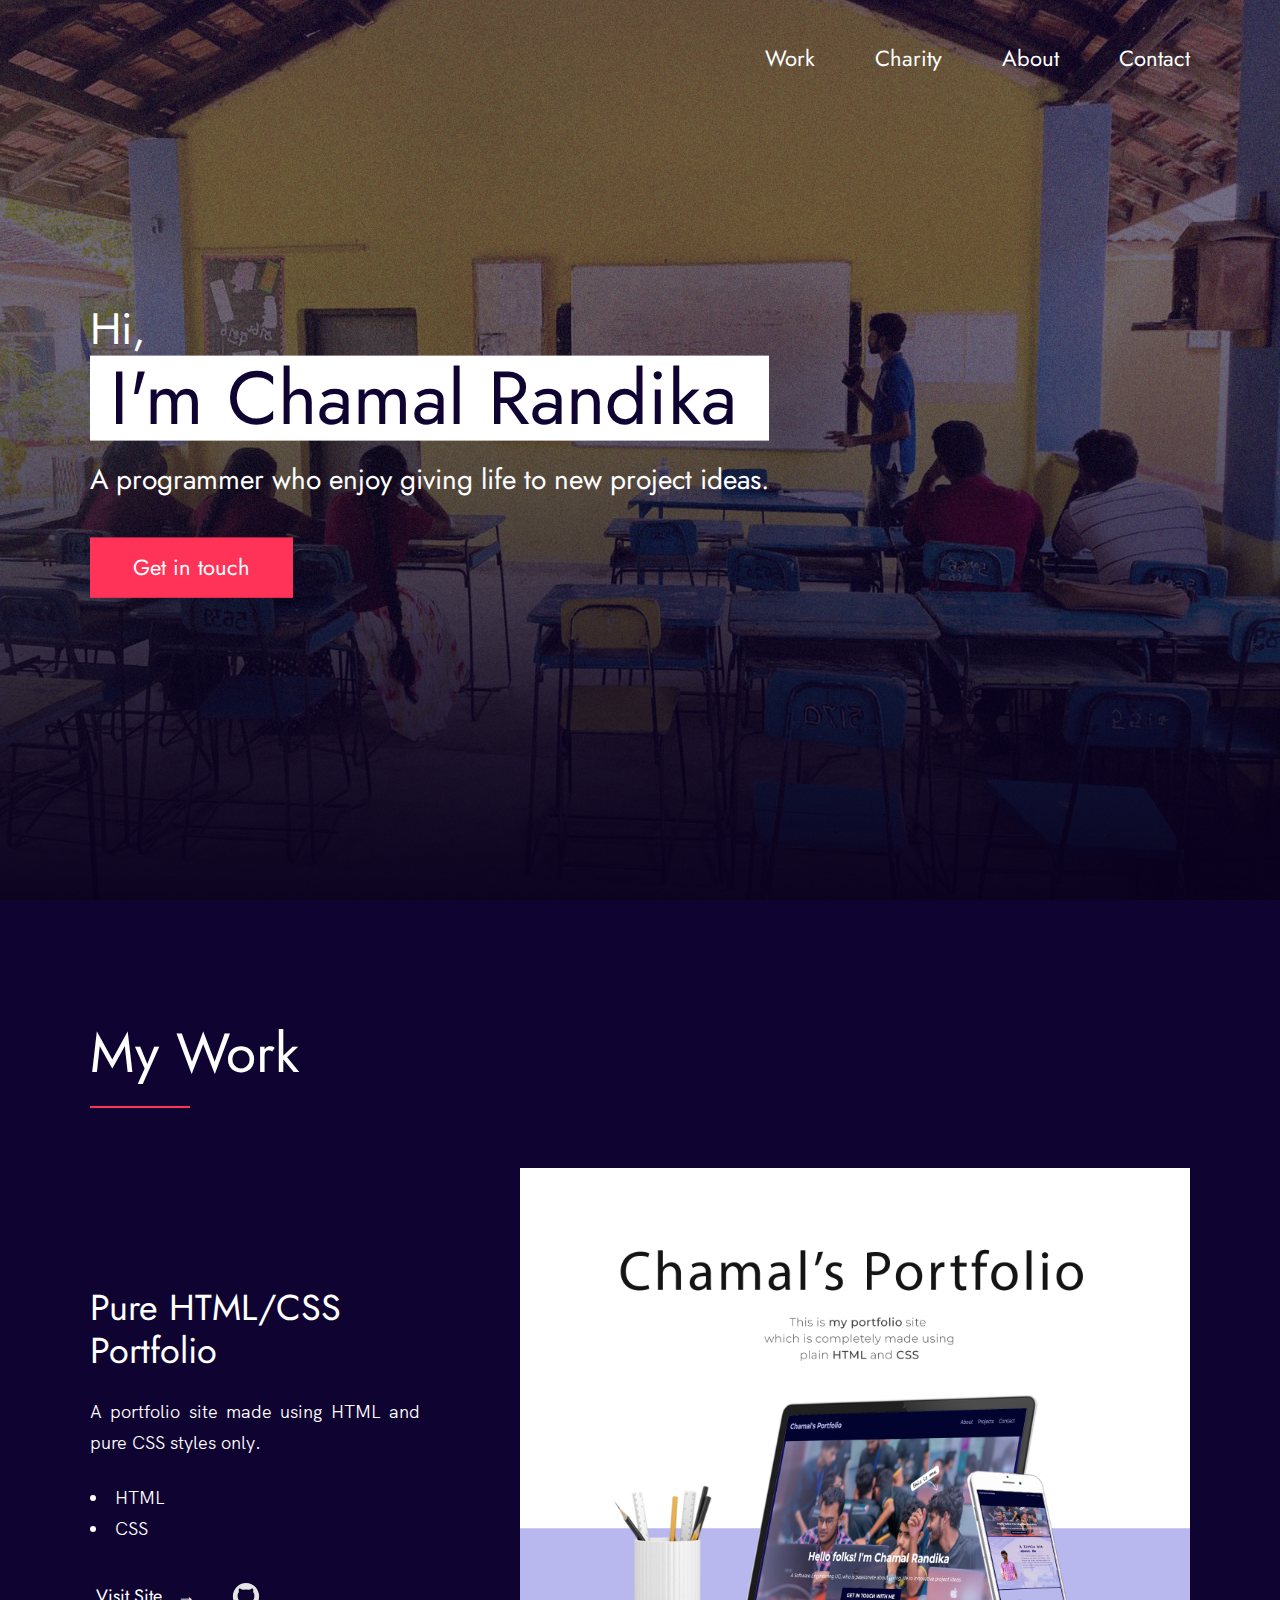
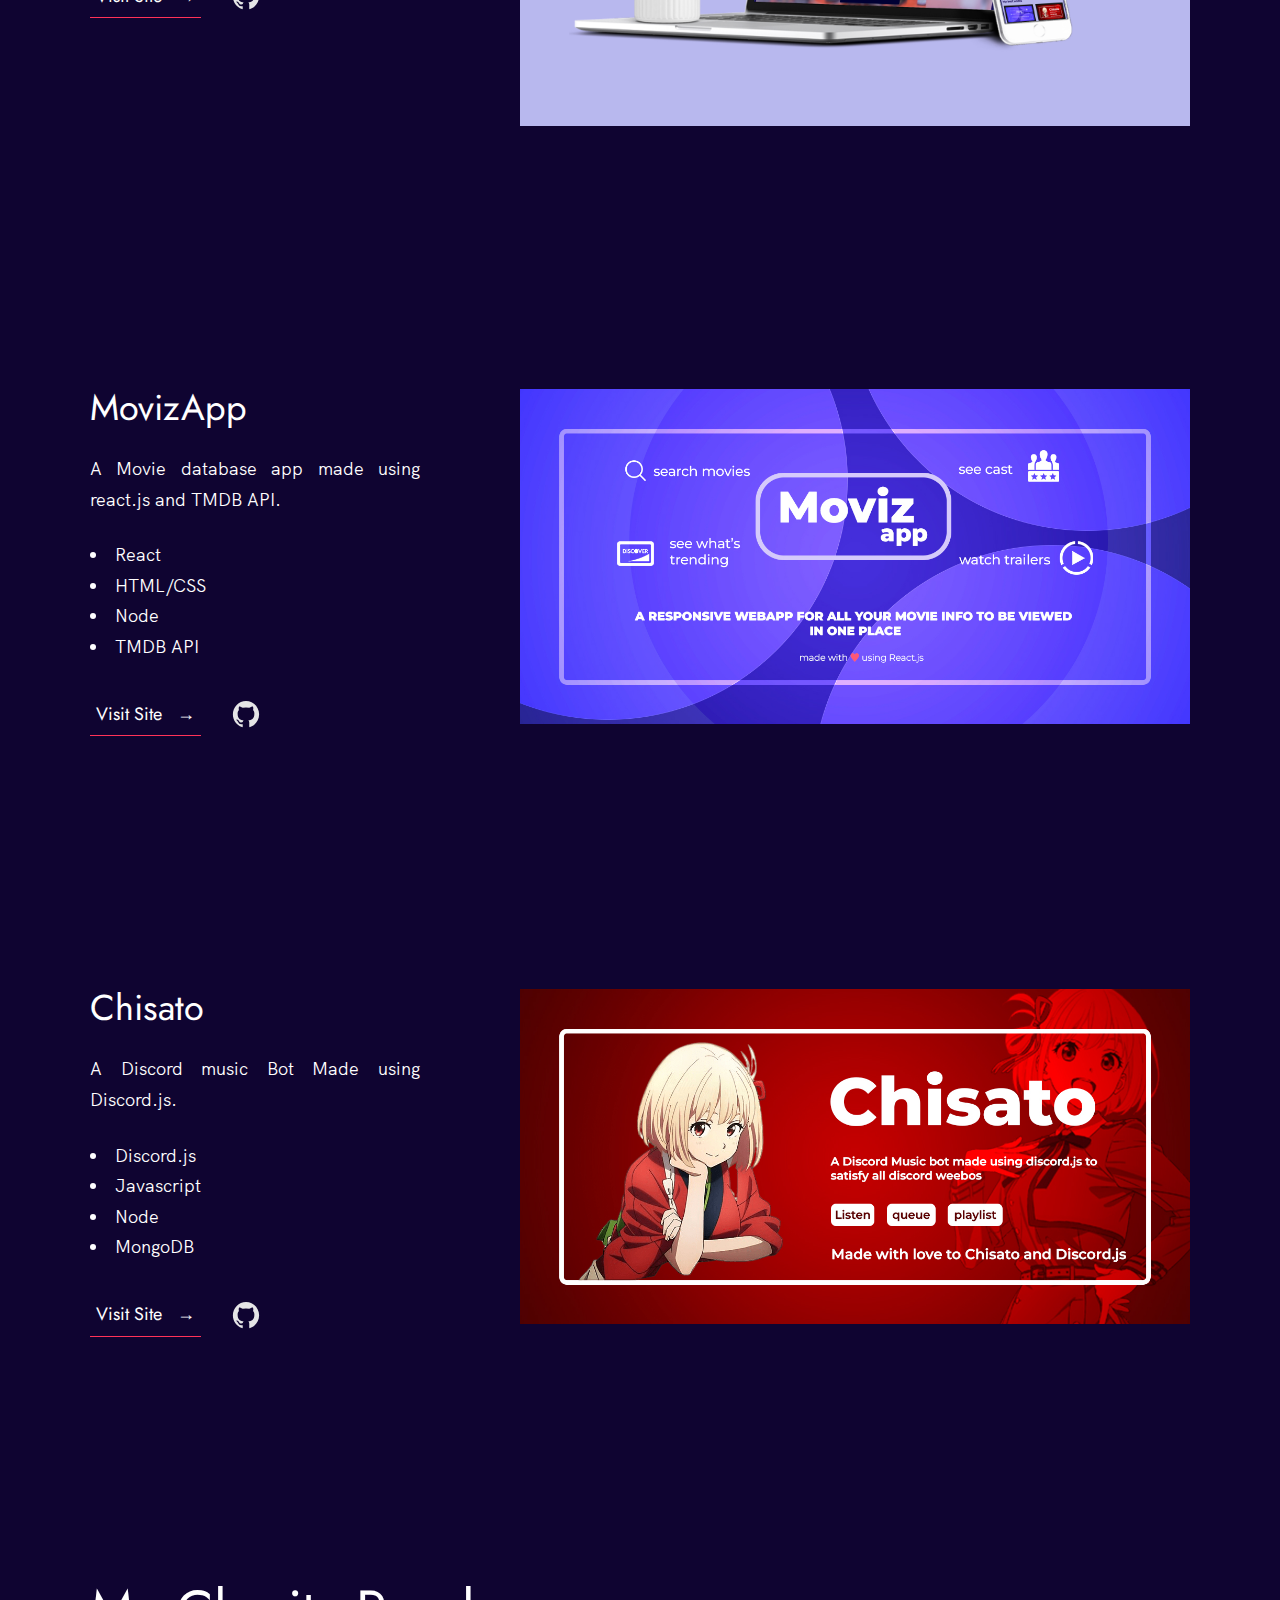
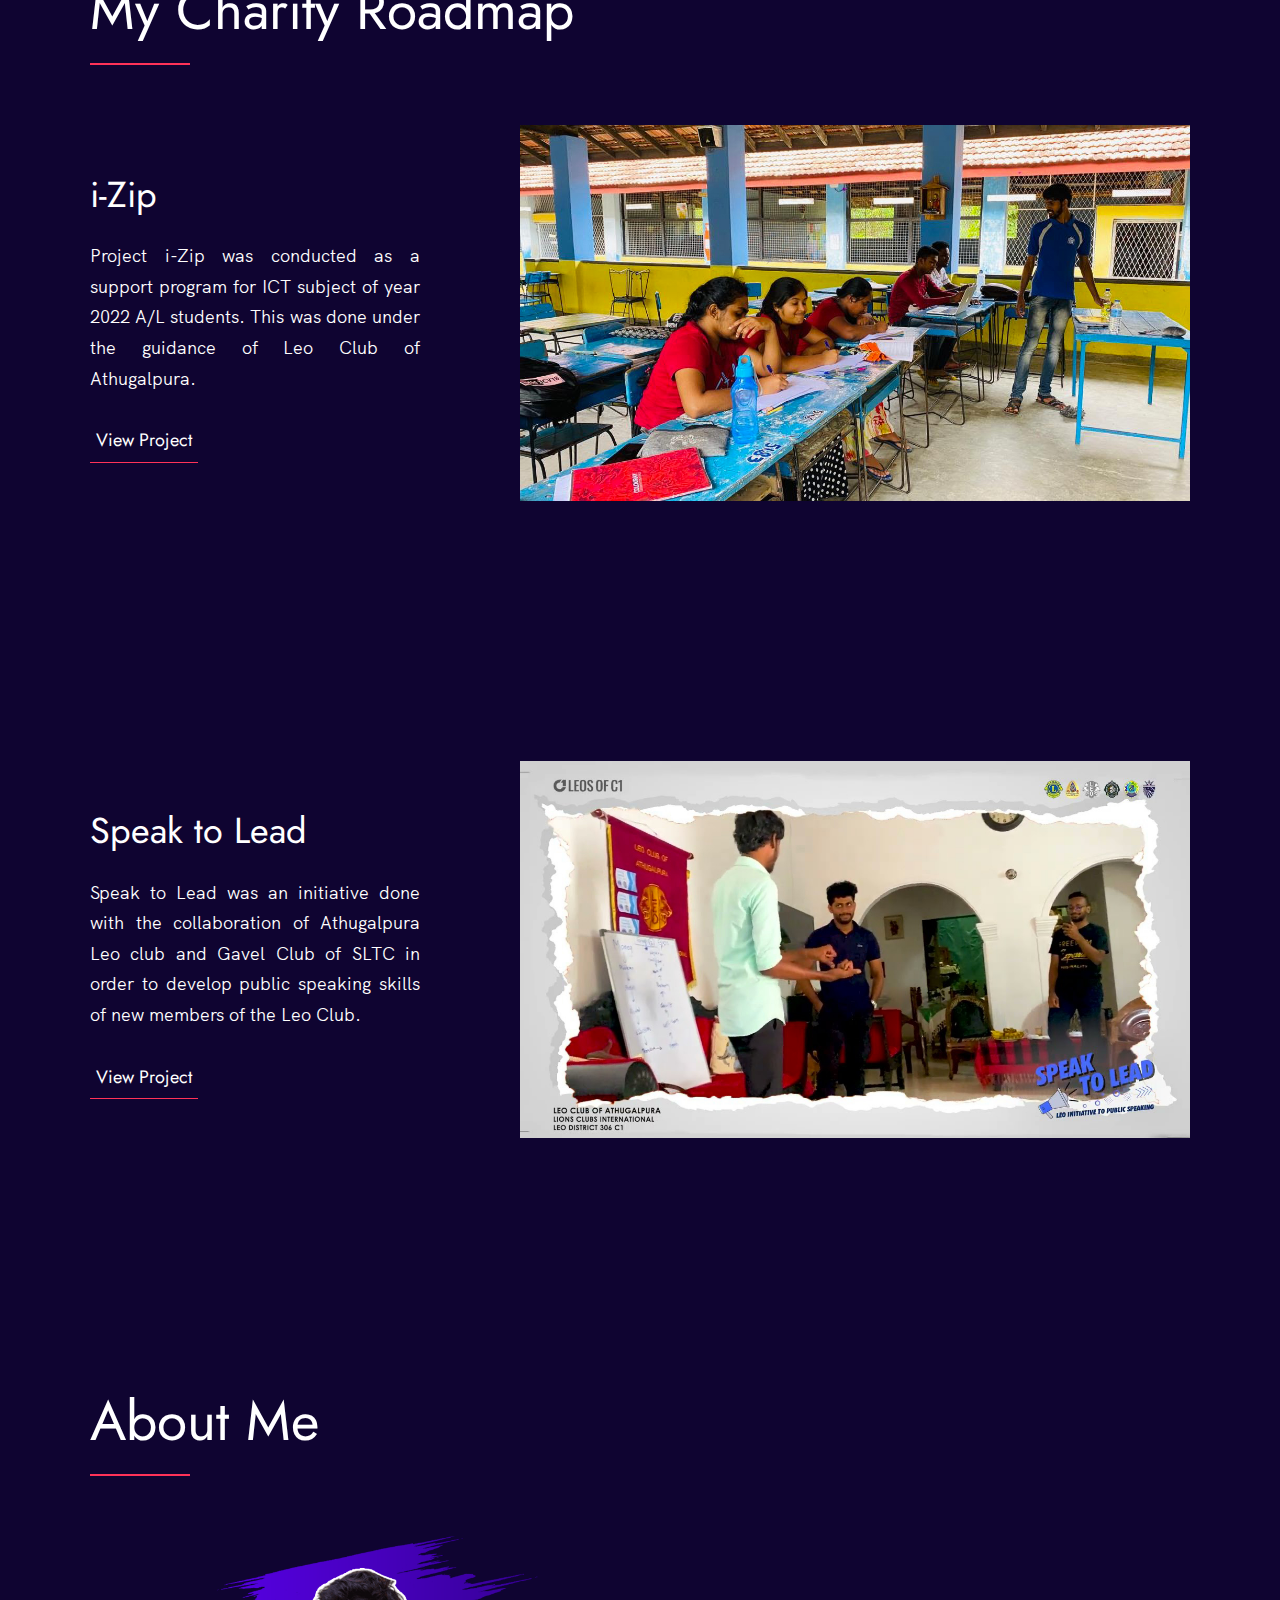
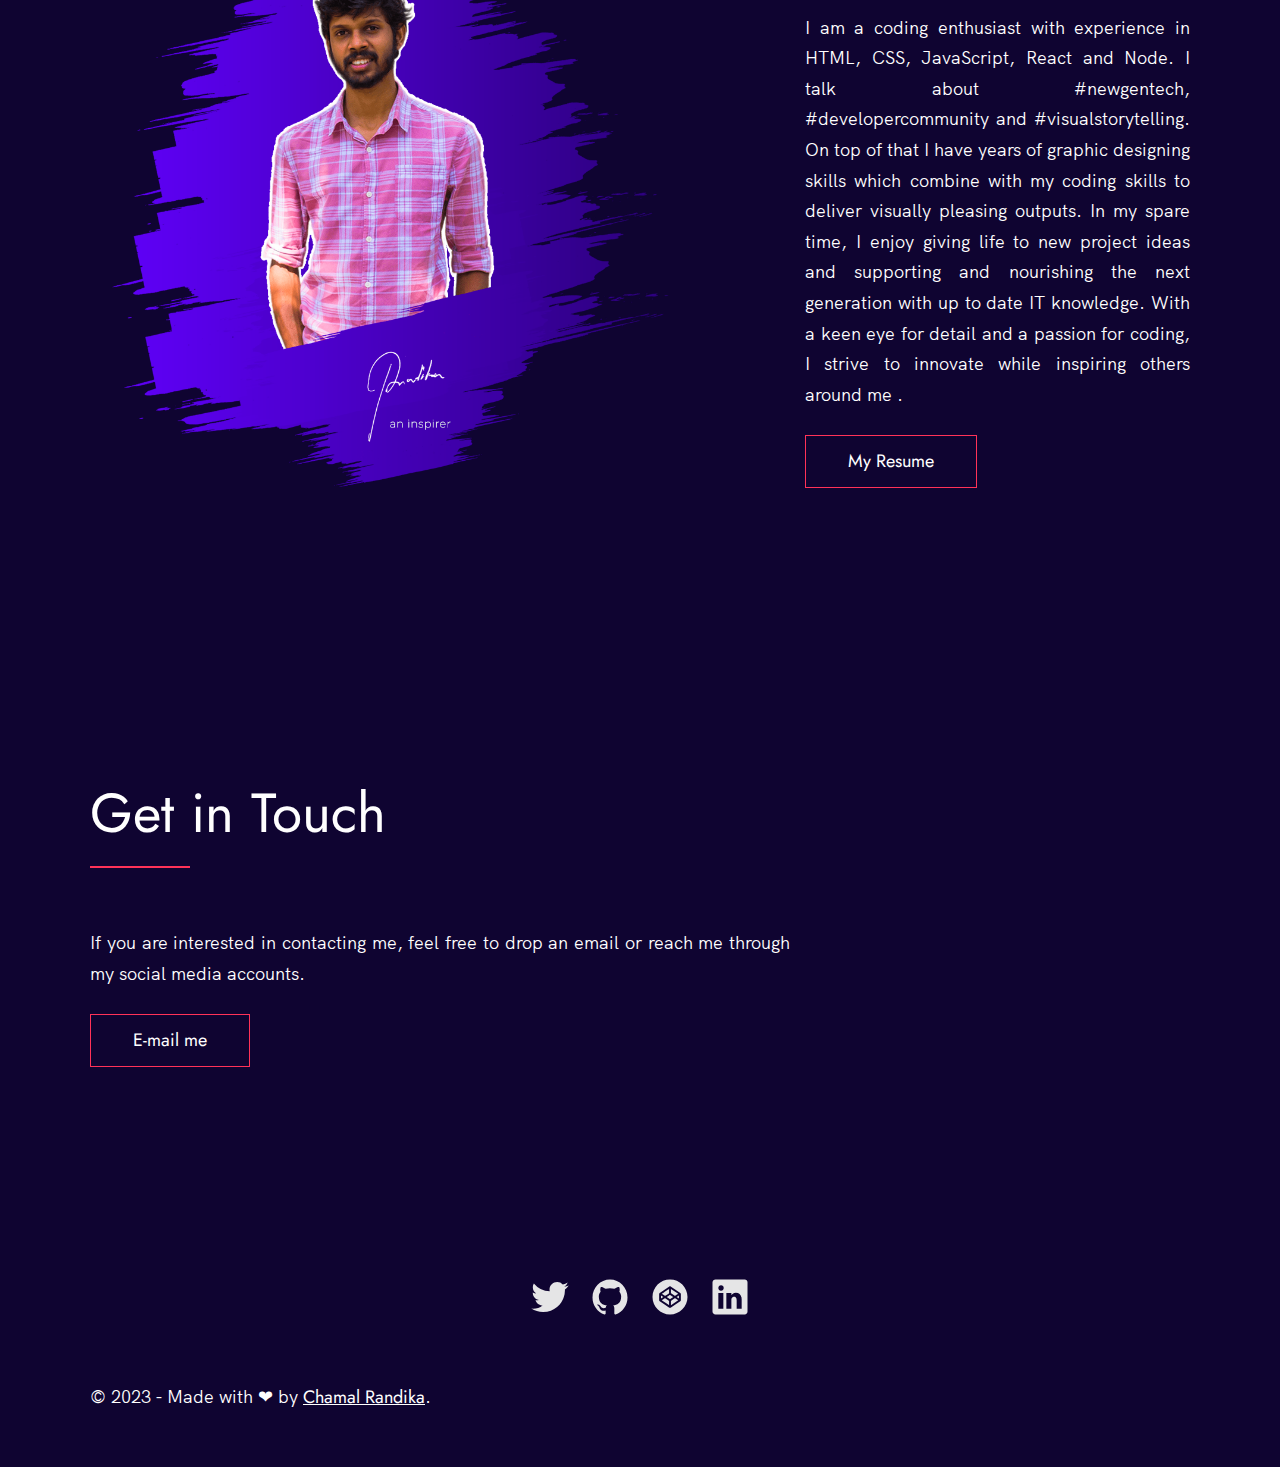
==== index.html @ 96c3cb73 "Second Commit" ====
<!DOCTYPE html>
<html lang="en">

<head>
  <meta charset="UTF-8" />
  <meta name="viewport" content="width=device-width, initial-scale=1.0" />
  <link rel="shortcut icon" type="image/png" href="./images/favicon.png" />

  <title>
    Chamal Randika | an inspirer.
  </title>

  <meta name="description" content="Add small description of yourslef.">
  <meta name="keywords" content="Put your name, skills and some coding keywords" />
  <link rel="stylesheet" href="index.css" />
</head>

<body>

  <!-- ***** Header ***** -->

  <header class="header" role="banner" id="top">
    <div class="row">
      <nav class="nav" role="navigation">
        <ul class="nav__items">
          <li class="nav__item"><a href="#work" class="nav__link">Work</a></li>
          <li class="nav__item"><a href="#charity" class="nav__link">Charity</a></li>
          <!--<li class="nav__item"><a href="#clients" class="nav__link">Clients</a></li>-->
          <li class="nav__item">
            <a href="#about" class="nav__link">About</a>
          </li>
          <li class="nav__item">
            <a href="#contact" class="nav__link">Contact</a>
          </li>
        </ul>
      </nav>
    </div>
    <div class="header__text-box row">
      <div class="header__text">
        <h1 class="header__text-hi">Hi,</h1>
        <h1 class="heading-primary">
          <span>I'm Chamal Randika</span>
        </h1>
        <p class="header__text-special-p">A programmer who enjoy giving life to new project ideas.</p>
        <a href="#contact" class="btn btn--pink">Get in touch</a>
      </div>
    </div>
  </header>

  <main role="main">


    <section class="work" id="work">
      <div class="row">
        <h2>My Work</h2>
        <div class="work__boxes">

          <div class="work__box">
            <div class="work__text">
              <h3>Pure HTML/CSS Portfolio</h3>
              <p>
                A portfolio site made using HTML and pure CSS styles only.
              </p>
              <ul class="work__list">
                <li>HTML</li>
                <li>CSS</li>
              </ul>

              <div class="work__links">
                <a href="https://chamal1120.github.io/mcrportfolio/" target="_blank" class="link__text">
                  Visit Site <span>&rarr;</span>
                </a>
                <a href="https://github.com/Chamal1120/mcrportfolio" title="View Source Code" target="_blank">
                  <img src="./images/github.svg" class="work__code" alt="GitHub">
                </a>
              </div>
            </div>
            <div class="work__image-box">
              <img src="./images/githubcover.jpg" class="work__image" alt="Project 1" />
            </div>
          </div>

          <div class="work__box">
            <div class="work__text">
              <h3>MovizApp</h3>
              <p>
                A Movie database app made using react.js and TMDB API.
              </p>
              <ul class="work__list">
                <li>React</li>
                <li>HTML/CSS</li>
                <li>Node</li>
                <li>TMDB API</li>
              </ul>

              <div class="work__links">
                <a href="https://chamal1120.github.io/Movizapp/" class="link__text">
                  Visit Site <span>&rarr;</span>
                </a>
                <a href="https://github.com/Chamal1120/Movizapp">
                  <img src="./images/github.svg" class="work__code" title="View Source Code" alt="GitHub">
                </a>
              </div>
            </div>
            <div class="work__image-box">
              <img src="./images/Movizapp_git_banner.jpg" class="work__image" alt="Project 1" />
            </div>
          </div>

          <div class="work__box">
            <div class="work__text">
              <h3>Chisato</h3>
              <p>
                A Discord music Bot Made using Discord.js.
              </p>
              <ul class="work__list">
                <li>Discord.js</li>
                <li>Javascript</li>
                <li>Node</li>
                <li>MongoDB</li>
              </ul>

              <div class="work__links">
                <a href="#" class="link__text">
                  Visit Site <span>&rarr;</span>
                </a>
                <a href="#">
                  <img src="./images/github.svg" class="work__code" title="View Source Code" alt="GitHub">
                </a>
              </div>
            </div>
            <div class="work__image-box">
              <img src="./images/chisato_git_banner.jpg" class="work__image" alt="Project 3" />
            </div>
          </div>
        </div>
      </div>
    </section>

    <!-- ***** Clients currently disabled***** -->

    <!--<section class="client" id="clients">
      <div class="row">
        <h2>Clients</h2>
        <div class="client__logos">
          <img src="./images/.png" class="client__logo" alt="Company 2" />
          <img src="./images/.png" class="client__logo" alt="Company 3" />
          <img src="./images/.png" class="client__logo" alt="Company 1" />
          <img src="./images/.png" class="client__logo" alt="Company 1" />
          <img src="./images/.png" class="client__logo" alt="Company 3" />
          <img src="./images/.png" class="client__logo" alt="Company 1" />
        </div>
      </div>
    </section>-->

<!--Charity Section-->

    <section class="charity" id="charity">
      <div class="row">
        <h2>My Charity Roadmap</h2>
        <div class="charity__boxes">

          <div class="charity__box">
            <div class="charity__text">
              <h3>i-Zip</h3>
              <p>
                Project i-Zip was conducted as a support program for ICT subject of year 2022 A/L students.
                This was done under the guidance of Leo Club of Athugalpura.
              </p>

              <div class="charity__links">
                <a href="https://chamal1120.github.io/mcrportfolio/" target="_blank" class="link__text">
                  View Project
                </a>
              </div>
            </div>
            <div class="charity__image-box">
              <img src="./images/izip.jpg" class="work__image" alt="Project 1" />
            </div>
          </div>

          <div class="charity__box">
            <div class="charity__text">
              <h3>Speak to Lead</h3>
              <p>
                Speak to Lead was an initiative done with the collaboration of Athugalpura Leo club and Gavel Club
                of SLTC in order to develop public speaking skills of new members of the Leo Club.
              </p>

              <div class="charity__links">
                <a href="https://youtu.be/8QHFMEiOqMA" class="link__text" target="_blank">
                  View Project
                </a>
              </div>
            </div>
            <div class="charity__image-box">
              <img src="./images/speaktoleadthumb.jpg" class="work__image" alt="Project 1"/>
            </div>
          </div>
        </div>
      </div>
    </section>

  </main>

    <!-- ***** About ***** -->

    <section class="about" id="about">
      <div class="row">
        <h2>About Me</h2>
        <div class="about__content">
          <div class="about__text">
            <p>
              I am a coding enthusiast with experience in HTML, CSS, JavaScript, React and Node.
              I talk about #newgentech, #developercommunity and #visualstorytelling. On top of that I have years of graphic
              designing skills which combine with my coding skills to deliver visually pleasing outputs.
              In my spare time, I enjoy giving life to new project ideas and supporting and nourishing
              the next generation with up to date IT knowledge. With a keen eye for detail and a passion for coding,
              I strive to innovate while inspiring others around me .
            </p>

            <a href="cv/chamal Randika-resume.pdf" target="_blank" class="btn">My Resume</a>
          </div>

          <div class="about__photo-container">
            <img class="about__photo" src="./images/profile-pic3.png" alt="Me Myself" />
          </div>
        </div>
      </div>
    </section>
  </main>

  <!-- ***** Contact ***** -->

  <section class="contact" id="contact">
    <div class="row">
      <h2>Get in Touch</h2>
      <div class="contact__info">
        <p>
          If you are interested in contacting me, feel free to drop an email or reach me
          through my social media accounts.
        </p>
        <a href="form.html" class="btn" target="_blank">E-mail me</a>
      </div>
    </div>
  </section>

  <!-- ***** Footer ***** -->

  <footer role="contentinfo" class="footer">
    <div class="row">
      <ul class="footer__social-links">
        <li class="footer__social-link-item">
          <a href="https://twitter.com/chamal_randika/" target="_blank" title="Link to Twitter Profile">
            <img src="./images/twitter.svg" class="footer__social-image" alt="Twitter">
          </a>
        </li>
        <li class="footer__social-link-item">
          <a href="https://github.com/chamal1120/" target="_blank" title="Link to Github Profile">
            <img src="./images/github.svg" class="footer__social-image" alt="Github">
          </a>
        </li>
        <li class="footer__social-link-item">
          <a href="https://codepen.io/" target="_blank" title="Link to Codepen Profile">
            <img src="./images/codepen.svg" class="footer__social-image" alt="Codepen">
          </a>
        </li>
        <li class="footer__social-link-item">
          <a href=https://www.linkedin.com/in/chamal-randika/" target="_blank">
            <img src="./images/linkedin.svg" title="Link to Linkedin Profile" class="footer__social-image" alt="Linkedin">
          </a>
        </li>
      </ul>

      <p>
        &copy; 2023 - Made with &#x2764; by <a href="link" class="link">Chamal Randika</a>.
      </p>
    </div>
  </footer>

  <a href="#top" class="back-to-top" title="Back to Top">
    <img src="./images/arrow-up.svg" alt="Back to Top" class="back-to-top__image"/>
  </a>
  <script src="./index.js"></script>
</body>

</html>
---- index.css ----
@font-face {
    font-family: 'Hk Grotesk';
    font-style: normal;
    font-weight: 400;
    src: url('./fonts/HKGrotesk-Regular.woff') format('woff');
}

@font-face {
    font-family: 'Jost';
    font-style: normal;
    font-weight: 400;
    src: url('./fonts/Jost-Regular.ttf') format('woff');
}

* {
    margin: 0;
    padding: 0;
    box-sizing: inherit;
}

:root {
    --font-size-small: 1.8rem;
    --font-size-normal: 2.2rem;
    --font-size-medium: 2.8rem;
    --font-size-medium-1: 3.6rem;
    --font-size-large: 5.5rem;
    --font-size-huge: 7.5rem;
    --font-stack: 'Hk Grotesk', sans-serif;

    --line-height-normal: 1.7;
    --line-height-small: 1.2;

    --black: #0f0431;
    --pink: #ff3258;
    --white: #ffffff;
    --white-1: #ffffff;


    --container-max-width: 1180px;
    --container-normal-width: 800px;
    --container-medium-width: 700px;
    --container-small-width: 500px;

    --gutter-huge: 12rem;
    --gutter-medium: 6rem;
    --gutter-normal: 3rem;
    --gutter-small-1: 2.5rem;
    --gutter-small: 2rem;

    --border-light: 0px solid rgb(36, 35, 35);
}

html {
    font-size: 62.5%; /* (16/10)*100 = 62.5% => 1rem = 10px */
    box-sizing: border-box;
    scroll-behavior: smooth;
}

@media(max-width: 1000px) {
    html {
        font-size: 52%;
    }
}

body {
    font-size: var(--font-size-small);
    font-family: var(--font-stack);
    font-weight: 400;
    color: var(--white-1);
    line-height: var(--line-height-normal);
    background: var(--black);
    overflow-x: hidden;
}

.row {
    max-width: var(--container-max-width);
    margin: 0 auto;
}

@media(max-width: 1340px) {
    .row {
        max-width: 1100px;
    }
}

@media(max-width: 1240px) {
    .row {
        padding: 0 var(--gutter-medium);
    }
}

@media(max-width: 600px) {
    .row {
        padding: 0 var(--gutter-normal);
    }
}

@media(max-width: 600px) {
    .row {
        padding: 0 var(--gutter-small);
    }
}

section {
    padding: var(--gutter-huge) 0;
    border-bottom: var(--border-light);
}

img {
    object-fit: contain;
    max-width: 100%;
}

/* --------------------------------------- */
/* ----- Headlines and Paragraphs ----- */
/* --------------------------------------- */

h1,
h2,
h3 {
    font-family: 'Jost', sans-serif;
    font-weight: 400;
    line-height: var(--line-height-small);
    color: var(--white);
}

.heading-primary {
    line-height: 1;
    font-size: var(--font-size-huge);
    color: #0f0431;
    background-color: white;
    padding: 5px 5px 5px 20px;
    font-weight: 400;
}

@media(max-width: 900px) {
    .heading-primary {
        font-size: 6.5rem;
    }
}

h2 {
    font-size: var(--font-size-large);
    margin-bottom: var(--gutter-medium);
}

h2::after {
    content: '';
    display: block;
    height: 2px;
    width: 10rem;
    background: var(--pink);
    margin: var(--gutter-small) 0;
}

h3 {
    font-size: var(--font-size-medium-1);
    margin-bottom: var(--gutter-small);
}

@media(max-width: 500px) {
    .heading-primary {
        font-size: var(--font-size-large);
    }

    h2 {
        font-size: var(--font-size-medium-1);
    }

    h3 {
        font-size: var(--font-size-medium);
    }
}

p {
    margin: var(--gutter-small-1) 0;
    text-align:justify ;
}

.header__text-special-p{
    color: #ffffff;
}

@media(max-width: 900px) {
    p {
        max-width: var(--container-small-width);
    }
}

/* --------------------------------------- */
/* ----- Buttons and Links ----- */
/* --------------------------------------- */

a {
    color: var(--white);
    font-weight: 400;
    font-family: 'Jost', sans-serif;
    transition: all .2s;
    outline: 2px solid transparent;
}

::-moz-focus-inner {
    border: 0;
}

button:focus,
a:focus {
    outline: 2px solid var(--pink);
}

body:not(.user-is-tabbing) button:focus,
body:not(.user-is-tabbing) a:focus {
    outline: none;
}

.link:hover {
    color: var(--pink);
}

.btn {
    position: relative;
    display: inline-block;
    padding: 1rem 4.2rem;
    text-decoration: none;
    color: inherit;
    border: 1px solid  var(--pink);
    font-weight: 400;
}

.btn:focus {
    outline: none;
}

.btn::after {
    content: '';
    display: block;
    position: absolute;
    top: 0;
    left: 0;
    right: 100%;
    background: var(--white);
    height: 100%;
    z-index: -1;
    transition: all 0.2s cubic-bezier(1, 0.68, 0.16, 0.9);
}

.btn:hover::after,
.btn:focus::after {
    right: 0;
    background: var(--pink);
}

.btn--pink {
    background: var(--pink);
    transition: all 0.2s;
}

.btn--pink::after {
    display: none;
}

.btn--pink:hover,
.btn--pink:focus {
    background: transparent;
}

.link__text {
    position: relative;
    display: inline-block;
    padding: .6rem;
    color: inherit;
    text-decoration: none;
    border-bottom: 1px solid var(--pink);
}

.link__text::after {
    content: '';
    display: block;
    position: absolute;
    top: 0;
    left: 0;
    right: 100%;
    background: var(--white);
    height: 100%;
    z-index: -1;
    transition: all 0.2s cubic-bezier(1, 0.68, 0.16, 0.9);
}

.link__text:focus {
    outline: none;
}

.link__text:hover::after,
.link__text:focus:after {
    right: 0;
    background: var(--pink);
}

.link__text span {
    padding-left: 1rem;
    font-family: sans-serif;
}

/* ----- Back to Top ----- */

.back-to-top {
    position: fixed;
    bottom: 4rem;
    right: 4rem;
    display: flex;
    justify-content: center;
    align-items: center;
    height: 5.5rem;
    width: 5.5rem;
    background-color: var(--pink);
    border-radius: 50%;
    z-index: 10;
    visibility: hidden;
    transition: all .4s;
}

.back-to-top__image {
    height: 70%;
}

@media(max-width: 900px) {
    .back-to-top {
        right: 2rem;
    }
}

@media(max-width: 500px) {
    .back-to-top {
        right: 1rem;
    }
}

/* --------------------------------------- */
/* ----- Navigation ----- */
/* --------------------------------------- */

.nav {
    display: flex;
    justify-content: flex-end;
    padding: var(--gutter-normal) 0;
}

.nav__items {
    display: flex;
    list-style: none;
}

.nav__item:not(:last-child) {
    margin-right: var(--gutter-medium);
}

@media(max-width: 500px) {
    .nav {
        justify-content: center;
    }
}

@media(max-width: 400px) {
    .nav__item:not(:last-child) {
        margin-right: var(--gutter-normal);
    }
}

@media(max-width: 300px) {
    .nav {
        font-size: var(--font-size-small);
    }
}

.nav__link {
    position: relative;
    display: inline-block;
    padding: 1rem 0;
    text-decoration: none;
    color: inherit;
    transition: all .2s;
}

.nav__link::after {
    content: '';
    position: absolute;
    bottom: 0;
    left: 0;
    right: 100%;
    display: inline-block;
    height: 1rem;
    background: var(--white);
    transition: all 0.25s cubic-bezier(1, 0.68, 0.16, 0.9);
}

.nav__link:hover {
    color: var(--pink);
}

.nav__link:hover::after {
    right: 0;
    height: 2px;
    background: var(--pink);
}

/* --------------------------------------- */
/* ----- Header ----- */
/* --------------------------------------- */

.header {
    background: linear-gradient(rgba(0,0,0, .1), rgba(0,0,0, .4)),
    url('./images/heromainbg.jpg');
    height: 100vh;
    background-size: cover;
    background-position: right;
    background-attachment: fixed;
    font-size: var(--font-size-normal);
}

.header__text {
    position: absolute;
    top: 50%;
    transform: translateY(-50%);
}

.header__text p {
    margin: 1.5rem 0 3.5rem;
    max-width: var(--container-medium-width);
    font-family: 'Jost', sans-serif;
    font-size: var(--font-size-medium);
}

@media(max-width: 500px) {
    .header {
        text-align: center;
    }

    .header__text p {
        transform: scale(.8);
    }
}

/* --------------------------------------- */
/* ----- Work ----- */
/* --------------------------------------- */

.work__box {
    display: flex;
    align-items: center;
}

@media(max-width: 900px) {
    .work__box {
        align-items: initial;
        flex-direction: column-reverse;
    }
}

.work__box:not(:last-child) {
    margin-bottom: 25rem;
}

@media(max-width: 500px) {
    .work__box:not(:last-child) {
        margin-bottom: 20rem;
    }
}

.work__links {
    display: flex;
    align-items: center;
}

.work__text {
    flex: 0 0 30%;
}

.work__list {
    /* list-style-type: square; */
    list-style-position: inside;
    margin-bottom: var(--gutter-normal);
}

.work__code {
    display: block;
    height: 3rem;
    margin-left: var(--gutter-normal);
    transition: all .3s;
}

.work__code:hover {
    transform: scale(1.2);
}

.work__image-box {
    margin-bottom: var(--gutter-normal);
}

@media(min-width: 901px) {
    .work__image-box {
        flex: 1;
        margin: 0 0 0 10rem;
    }
}

@media(max-width: 900px) {
    .work__code {
        height: 4rem;
    }
}

/* --------------------------------------- */
/* ----- Charity ----- */
/* --------------------------------------- */

.charity__box {
    display: flex;
    align-items: center;
}

@media(max-width: 900px) {
    .charity__box {
        align-items: initial;
        flex-direction: column-reverse;
    }
}

.charity__box:not(:last-child) {
    margin-bottom: 25rem;
}

@media(max-width: 500px) {
    .charity__box:not(:last-child) {
        margin-bottom: 20rem;
    }
}

.charity__links {
    display: flex;
    align-items: center;
}

.charity__text {
    flex: 0 0 30%;
}

.charity__code {
    display: block;
    height: 3rem;
    margin-left: var(--gutter-normal);
    transition: all .3s;
}

.charity__code:hover {
    transform: scale(1.2);
}

.charity__image-box {
    margin-bottom: var(--gutter-normal);
}

@media(min-width: 901px) {
    .charity__image-box {
        flex: 1;
        margin: 0 0 0 10rem;
    }
}

@media(max-width: 900px) {
    .charity__code {
        height: 4rem;
    }
}

/* --------------------------------------- */
/* ----- Clients ----- */
/* --------------------------------------- */

/*.client__logos {
    display: flex;
    justify-content: space-between;
    filter: invert(100%) grayscale(100%) opacity(.8);
}

.client__logo {
    height: 6.5rem;
    max-width: 18rem;
}

@media(max-width: 1240px) {
    .client__logos {
        overflow-x: scroll;
        padding: var(--gutter-normal);
    }

    .client__logo:not(:last-of-type) {
        margin-right: var(--gutter-medium);
    }
}*/



/* --------------------------------------- */
/* ----- About ----- */
/* --------------------------------------- */

.about__content {
    display: flex;
    flex-direction: row-reverse;
    align-items: center;
}

@media(max-width: 900px) {
    .about__content {
        flex-direction: column-reverse;
        align-items: initial;
    }
}

.about__photo-container {
    margin-bottom: var(--gutter-normal);
}

@media(min-width: 901px) {
    .about__text {
        flex: 0 0 35%;
    }

    .about__photo-container {
        flex: 1;
        margin: 0 var(--gutter-huge) 0 0;
    }
}

/* --------------------------------------- */
/* ----- Contact ----- */
/* --------------------------------------- */

.contact__info {
    max-width: var(--container-medium-width);
}

/* --------------------------------------- */
/* ----- Footer ----- */
/* --------------------------------------- */

.footer {
    text-align: center;
    padding: var(--gutter-medium) 0 var(--gutter-normal);
}

.footer__social-links {
    display: flex;
    justify-content: center;
    padding: var(--gutter-normal) 0;
    list-style: none;
}

.footer__social-link-item:not(:last-of-type) {
    margin-right: var(--gutter-small);
}

.footer__social-image {
    height: 4rem;
}

@media(max-width: 500px) {
    .footer {
        padding: var(--gutter-medium) 0;
    }
}
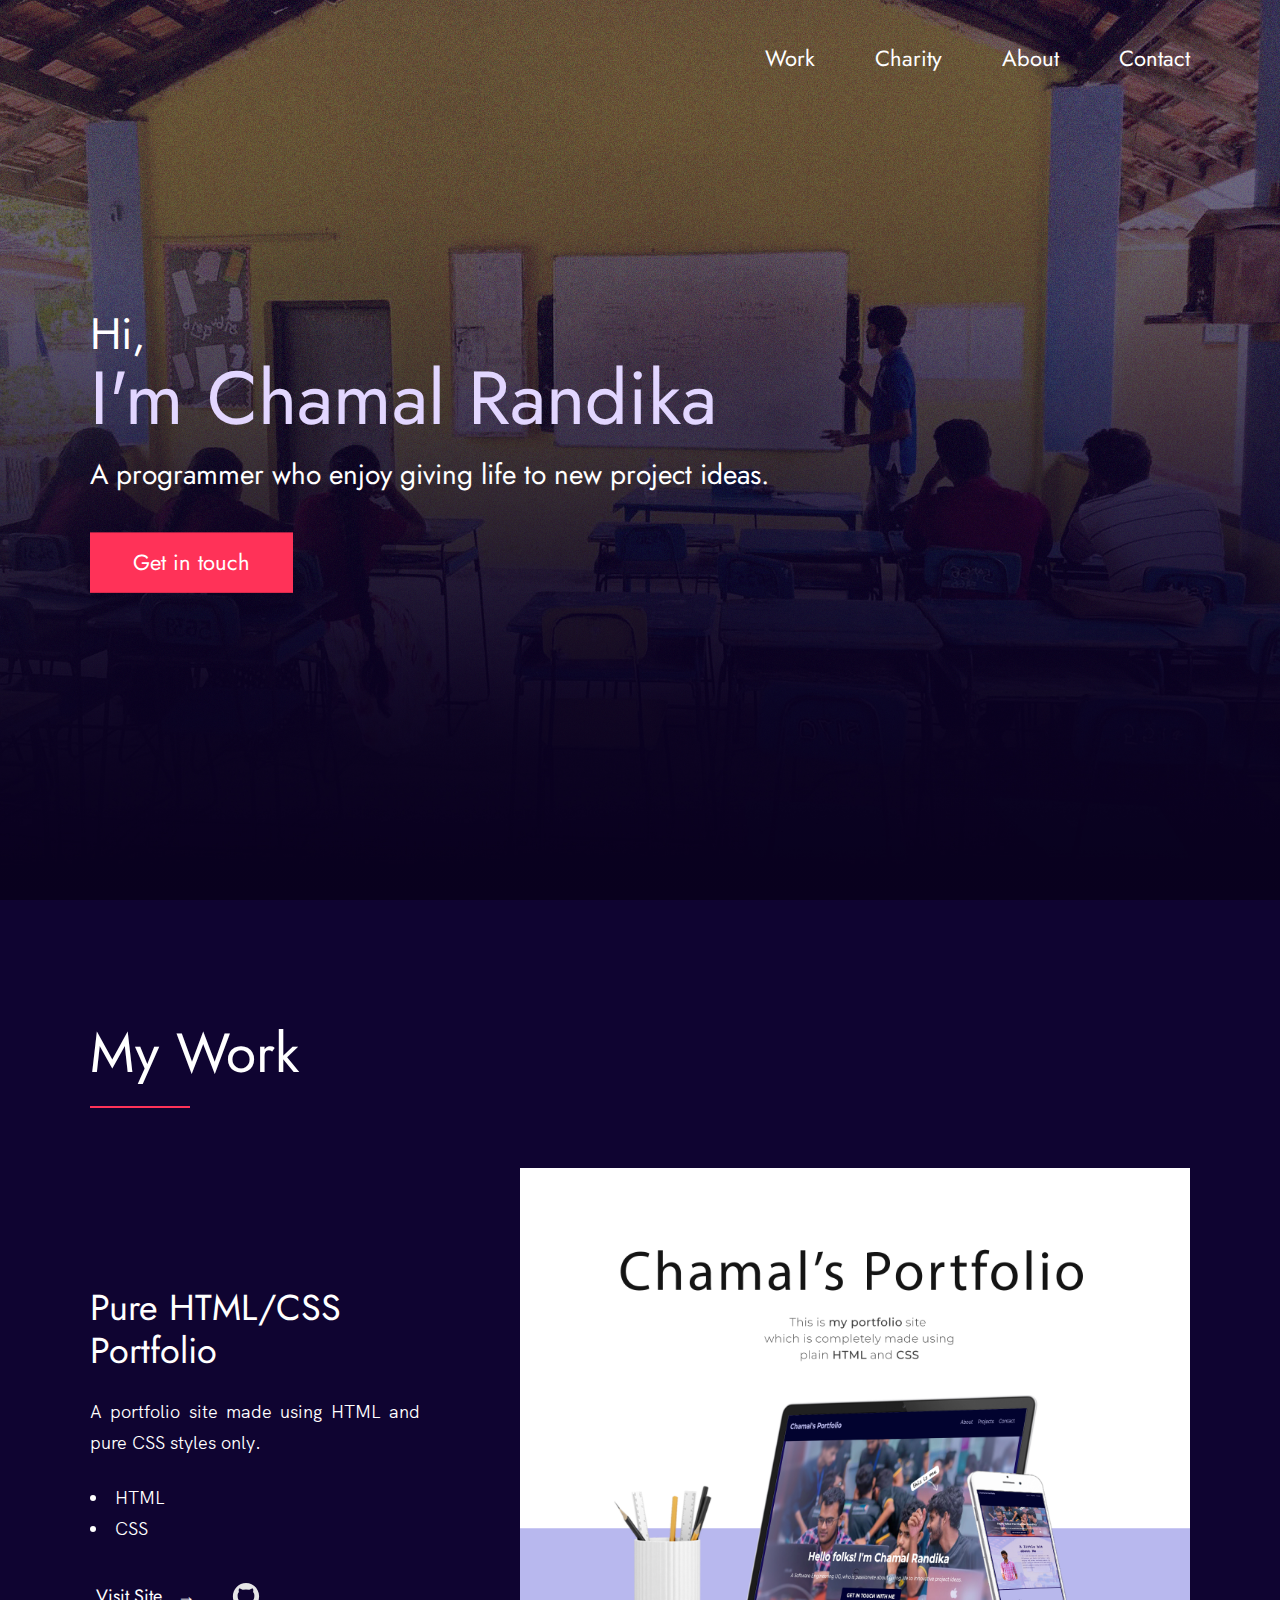
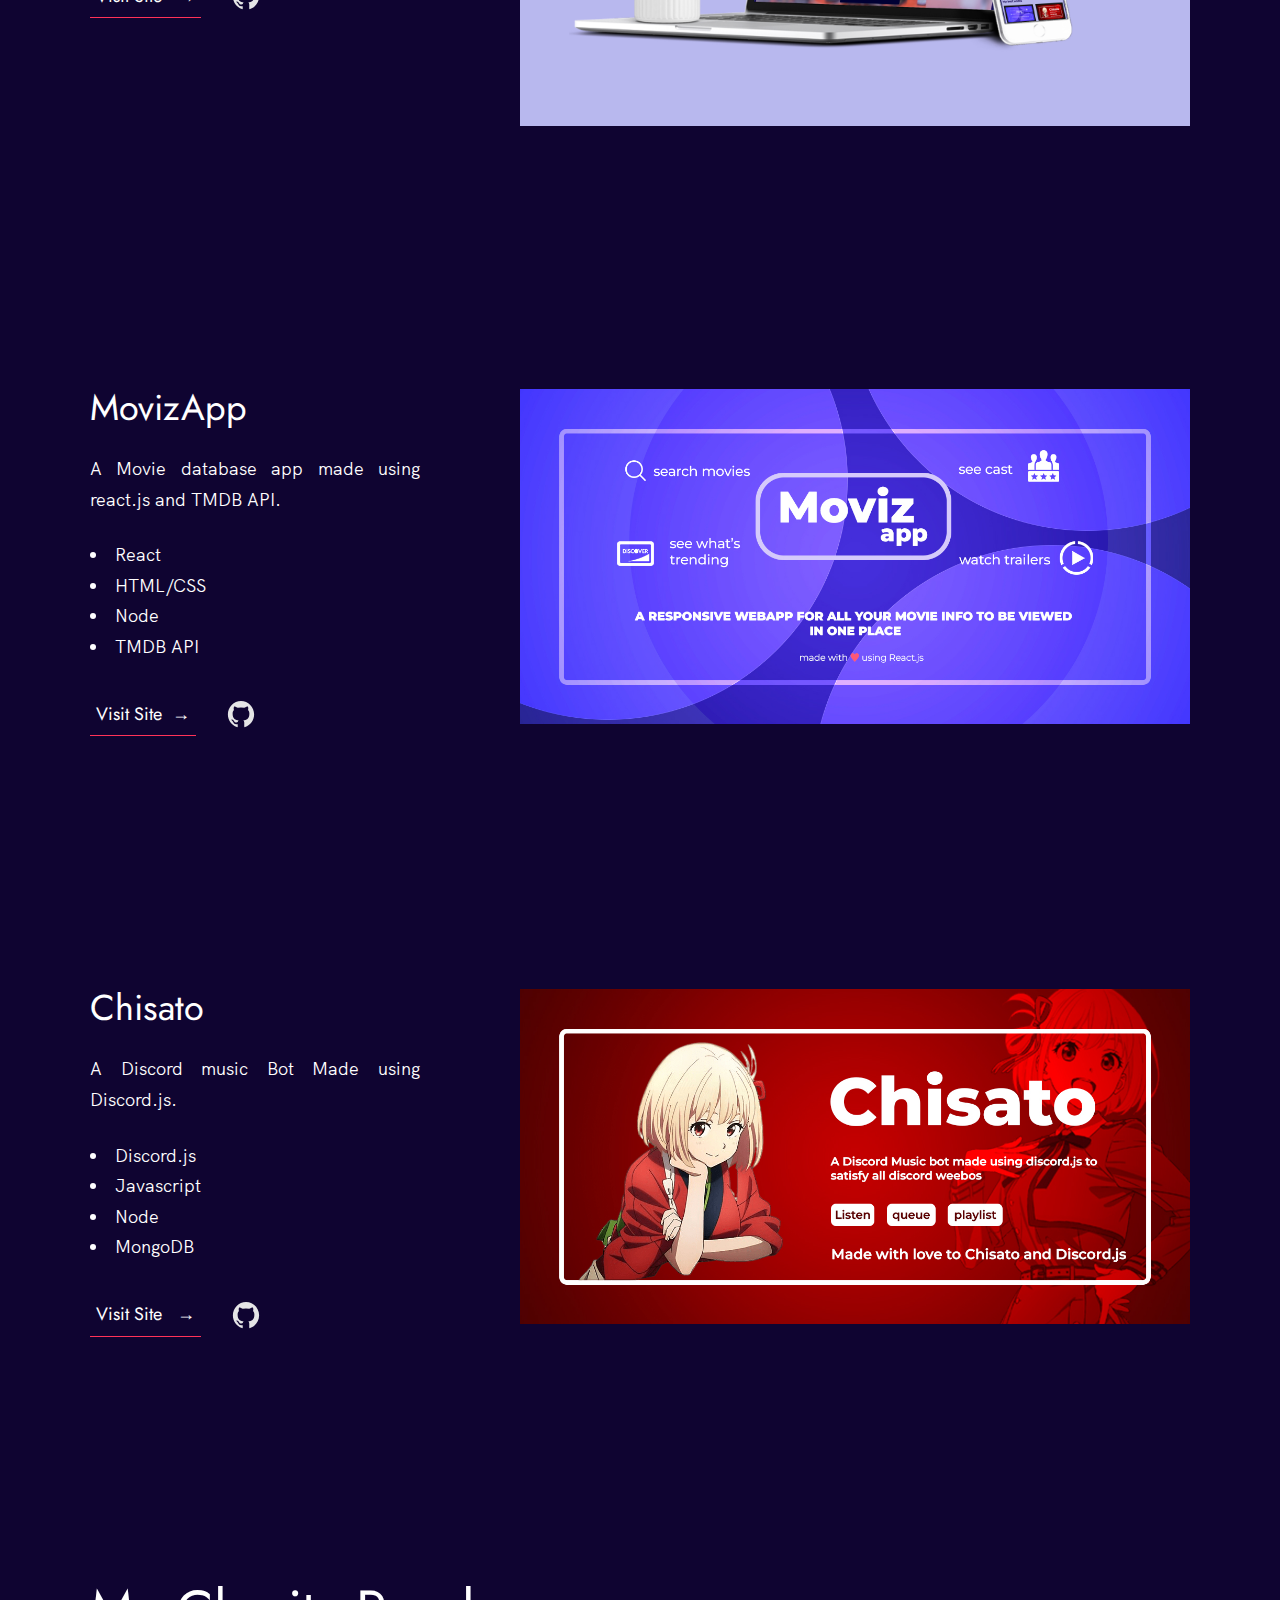
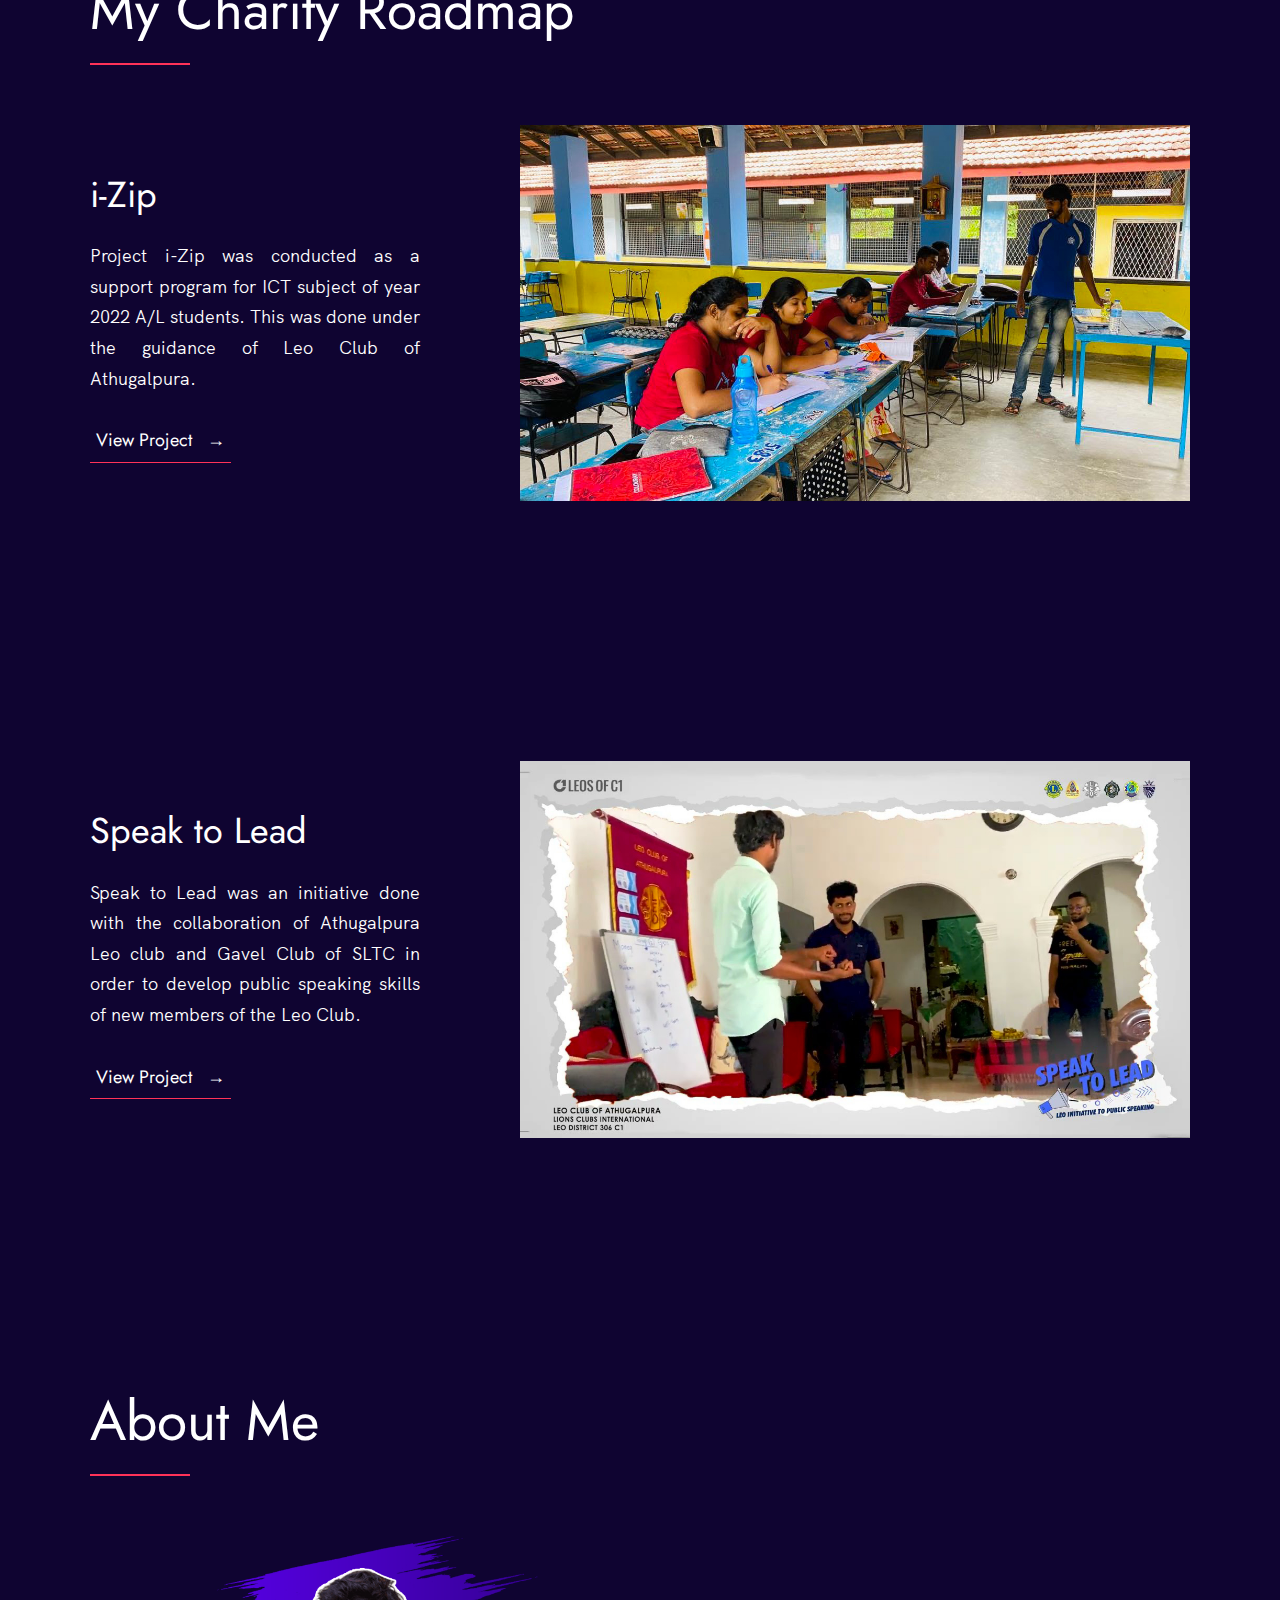
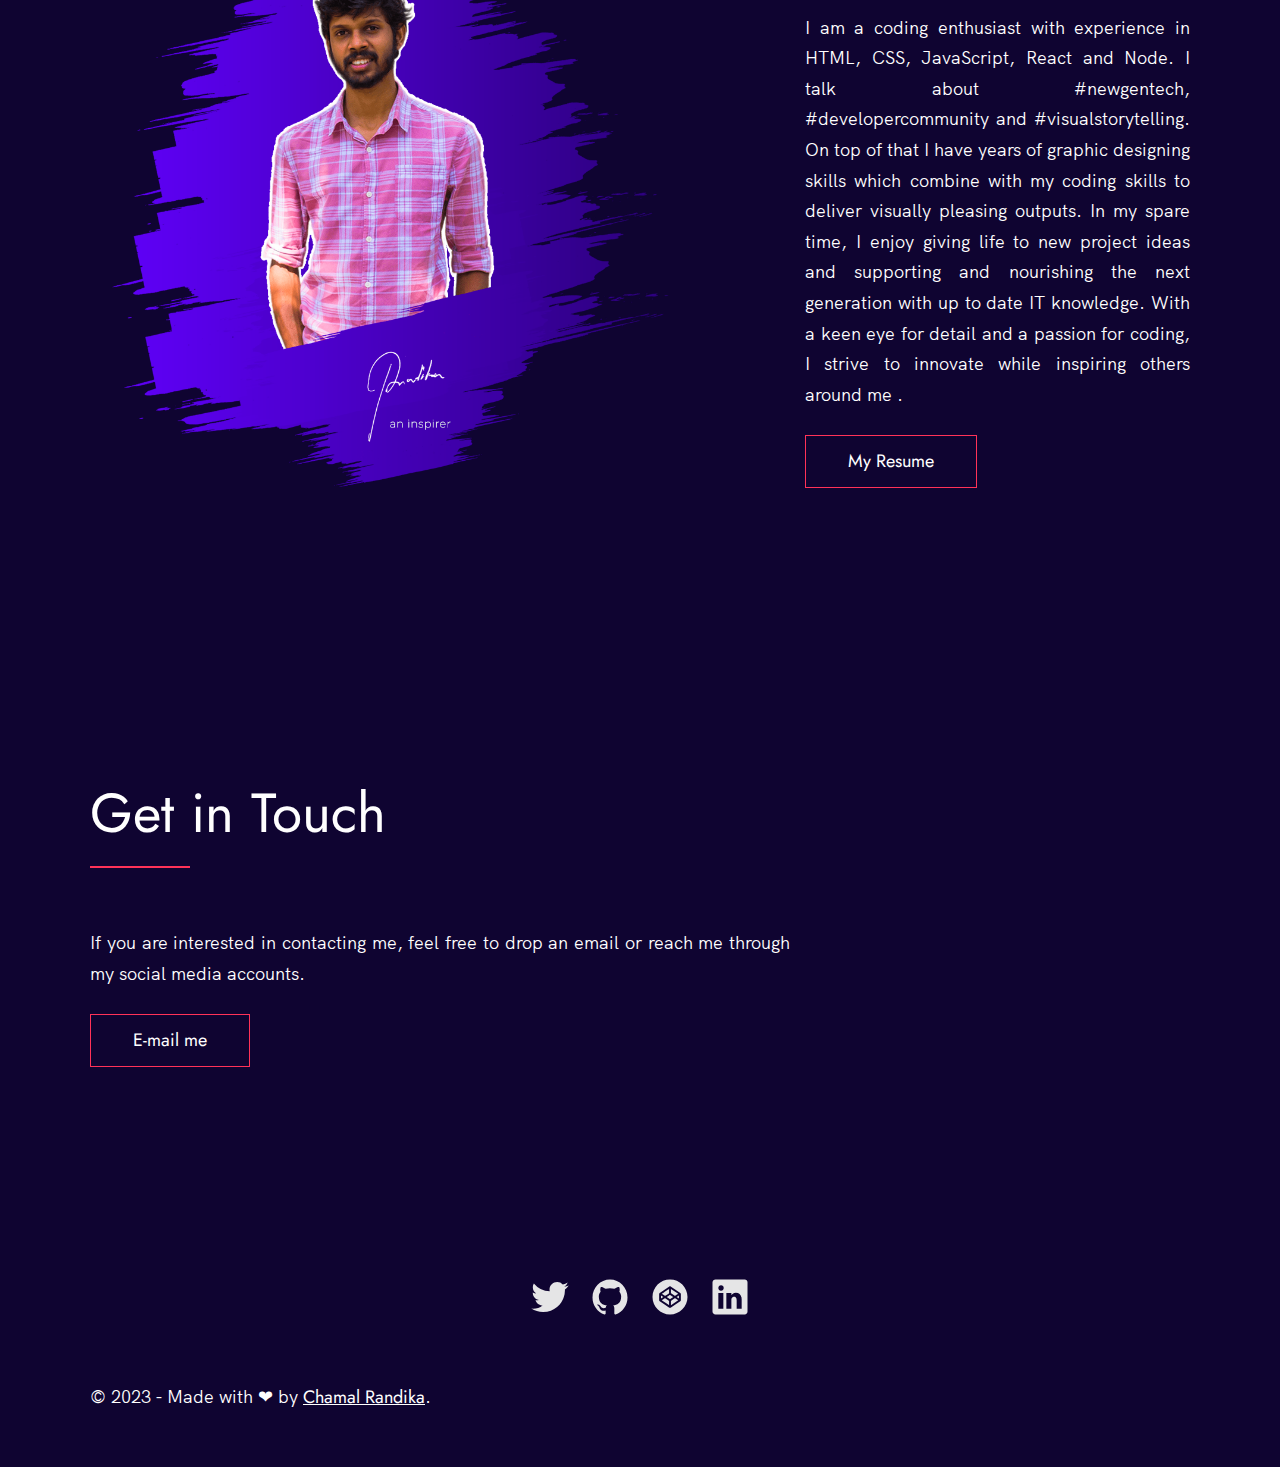
==== commit 6e546803: "Second Commit" ====
--- a/index.html
+++ b/index.html
@@ -41,7 +41,9 @@
         <h1 class="heading-primary">
           <span>I'm Chamal Randika</span>
         </h1>
-        <p class="header__text-special-p">A programmer who enjoy giving life to new project ideas.</p>
+        <div>
+          <p class="header__text-special-p">A programmer who enjoy giving life to new project ideas.</p>
+        </div>
         <a href="#contact" class="btn btn--pink">Get in touch</a>
       </div>
     </div>
@@ -95,7 +97,7 @@
 
               <div class="work__links">
                 <a href="https://chamal1120.github.io/Movizapp/" class="link__text">
-                  Visit Site <span>&rarr;</span>
+                  Visit Site<span>&rarr;</span>
                 </a>
                 <a href="https://github.com/Chamal1120/Movizapp">
                   <img src="./images/github.svg" class="work__code" title="View Source Code" alt="GitHub">
@@ -159,7 +161,6 @@
       <div class="row">
         <h2>My Charity Roadmap</h2>
         <div class="charity__boxes">
-
           <div class="charity__box">
             <div class="charity__text">
               <h3>i-Zip</h3>
@@ -170,7 +171,7 @@
 
               <div class="charity__links">
                 <a href="https://chamal1120.github.io/mcrportfolio/" target="_blank" class="link__text">
-                  View Project
+                  View Project <span>&rarr;</span>
                 </a>
               </div>
             </div>
@@ -189,7 +190,7 @@
 
               <div class="charity__links">
                 <a href="https://youtu.be/8QHFMEiOqMA" class="link__text" target="_blank">
-                  View Project
+                  View Project <span>&rarr;</span>
                 </a>
               </div>
             </div>
--- a/index.css
+++ b/index.css
@@ -127,9 +127,7 @@
 .heading-primary {
     line-height: 1;
     font-size: var(--font-size-huge);
-    color: #0f0431;
-    background-color: white;
-    padding: 5px 5px 5px 20px;
+    color: #e2d6ff;
     font-weight: 400;
 }
 
@@ -179,6 +177,7 @@
 
 .header__text-special-p{
     color: #ffffff;
+    text-align: center;
 }
 
 @media(max-width: 900px) {
@@ -409,11 +408,11 @@
 
 .header {
     background: linear-gradient(rgba(0,0,0, .1), rgba(0,0,0, .4)),
-    url('./images/heromainbg.jpg');
+    url('./images/header.jpg');
     height: 100vh;
     background-size: cover;
-    background-position: right;
     background-attachment: fixed;
+    background-position: 70%;
     font-size: var(--font-size-normal);
 }
 
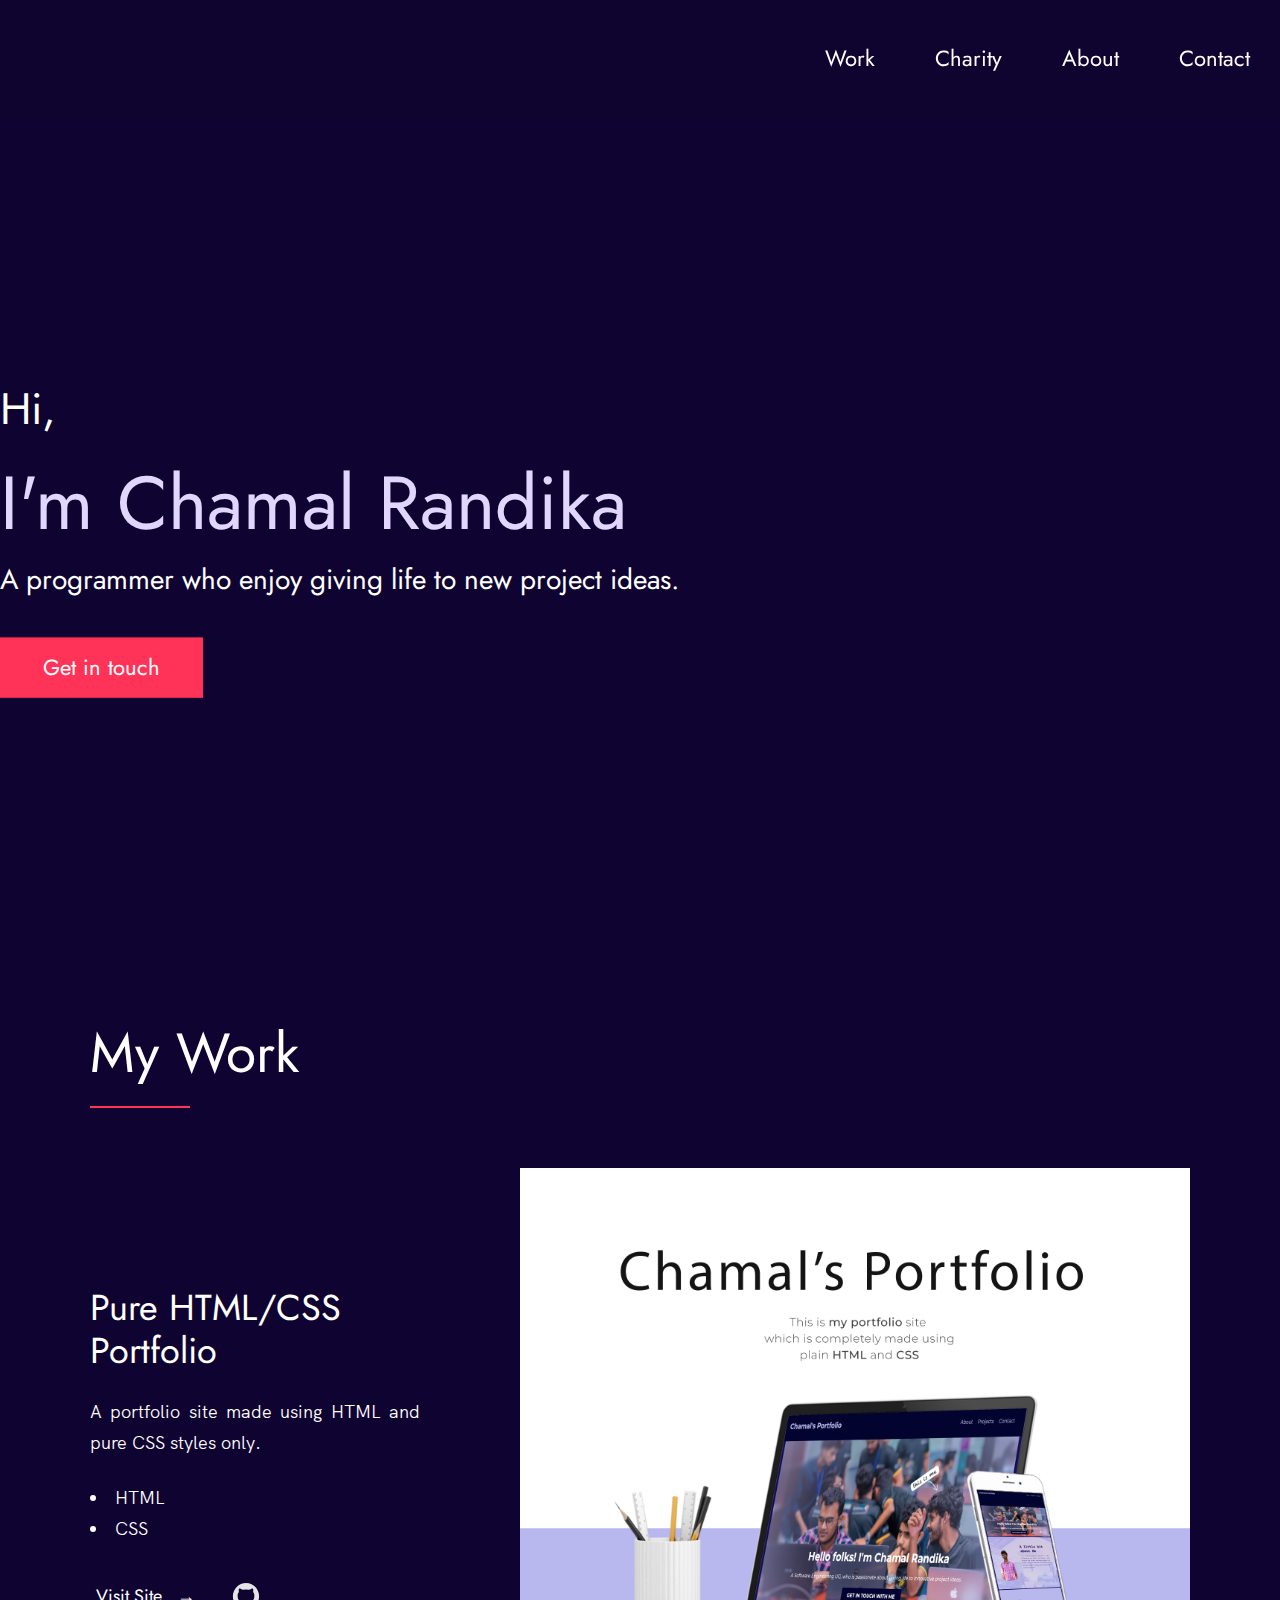
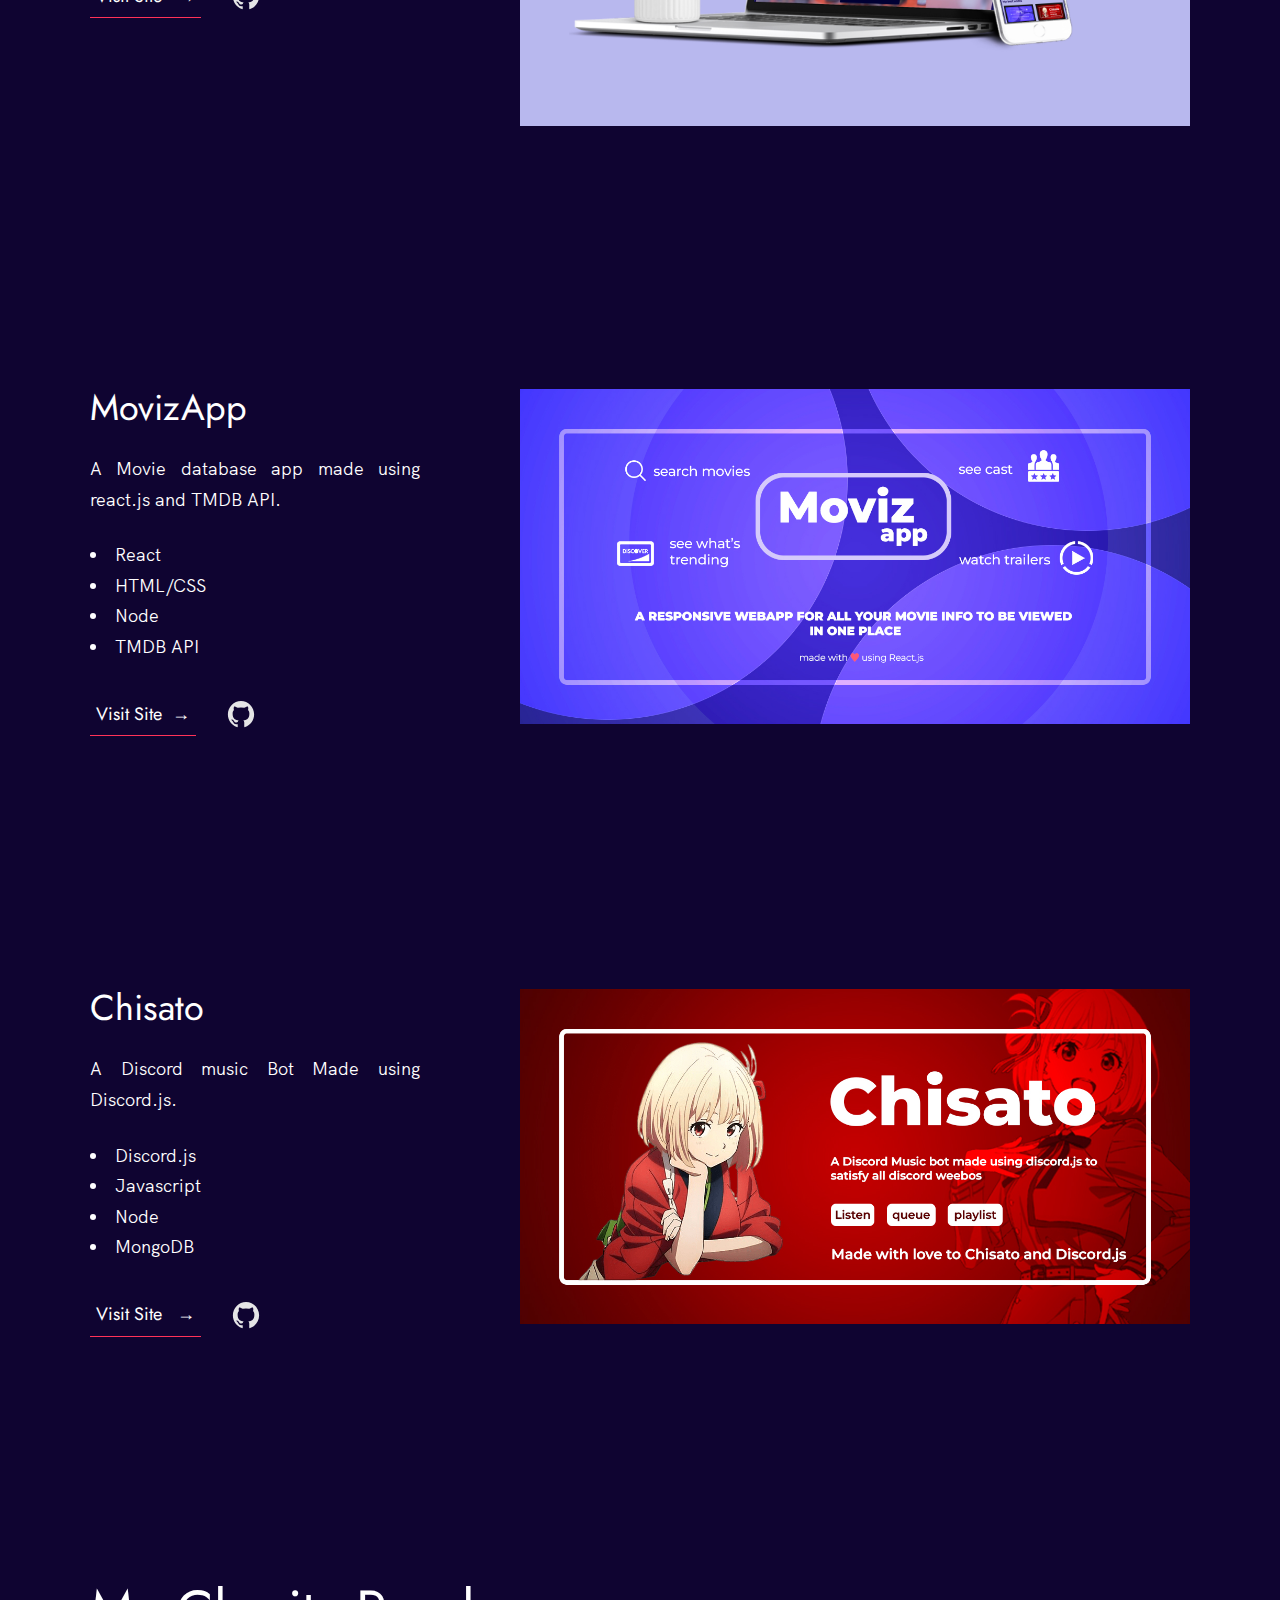
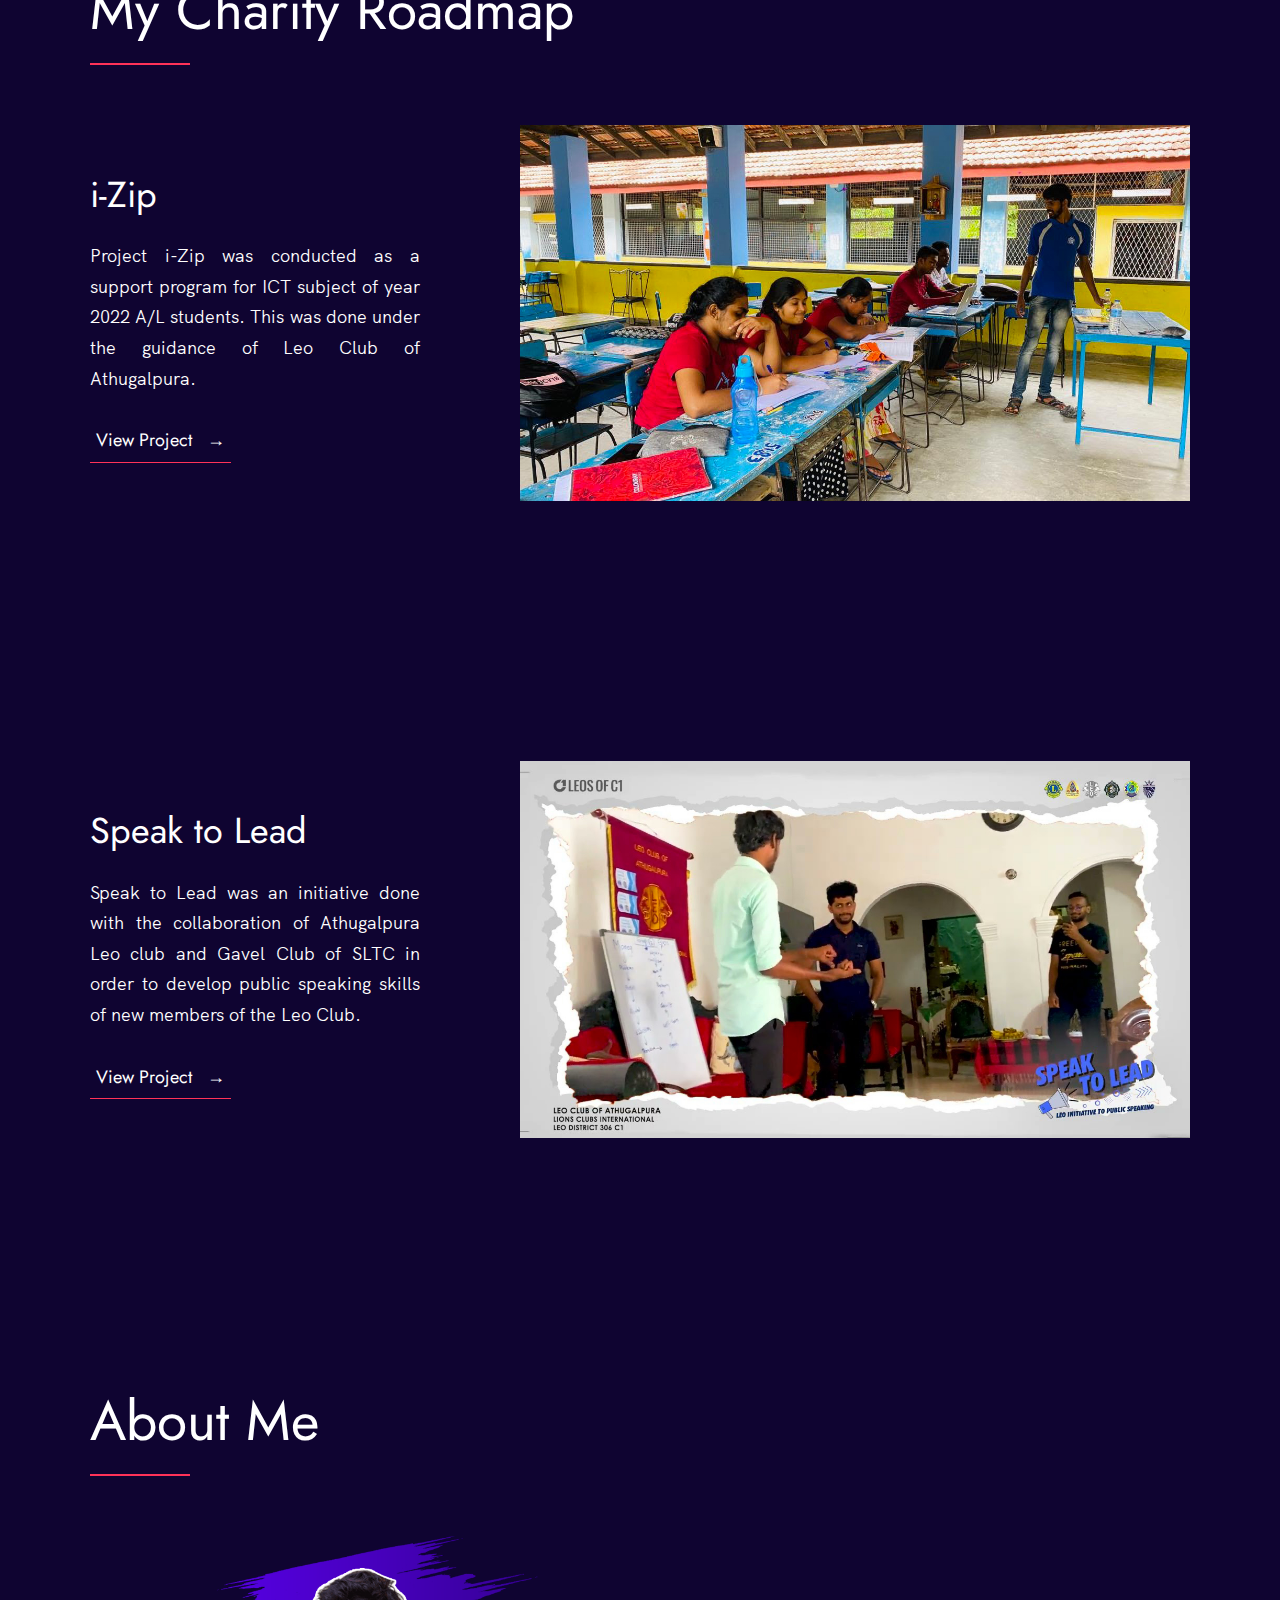
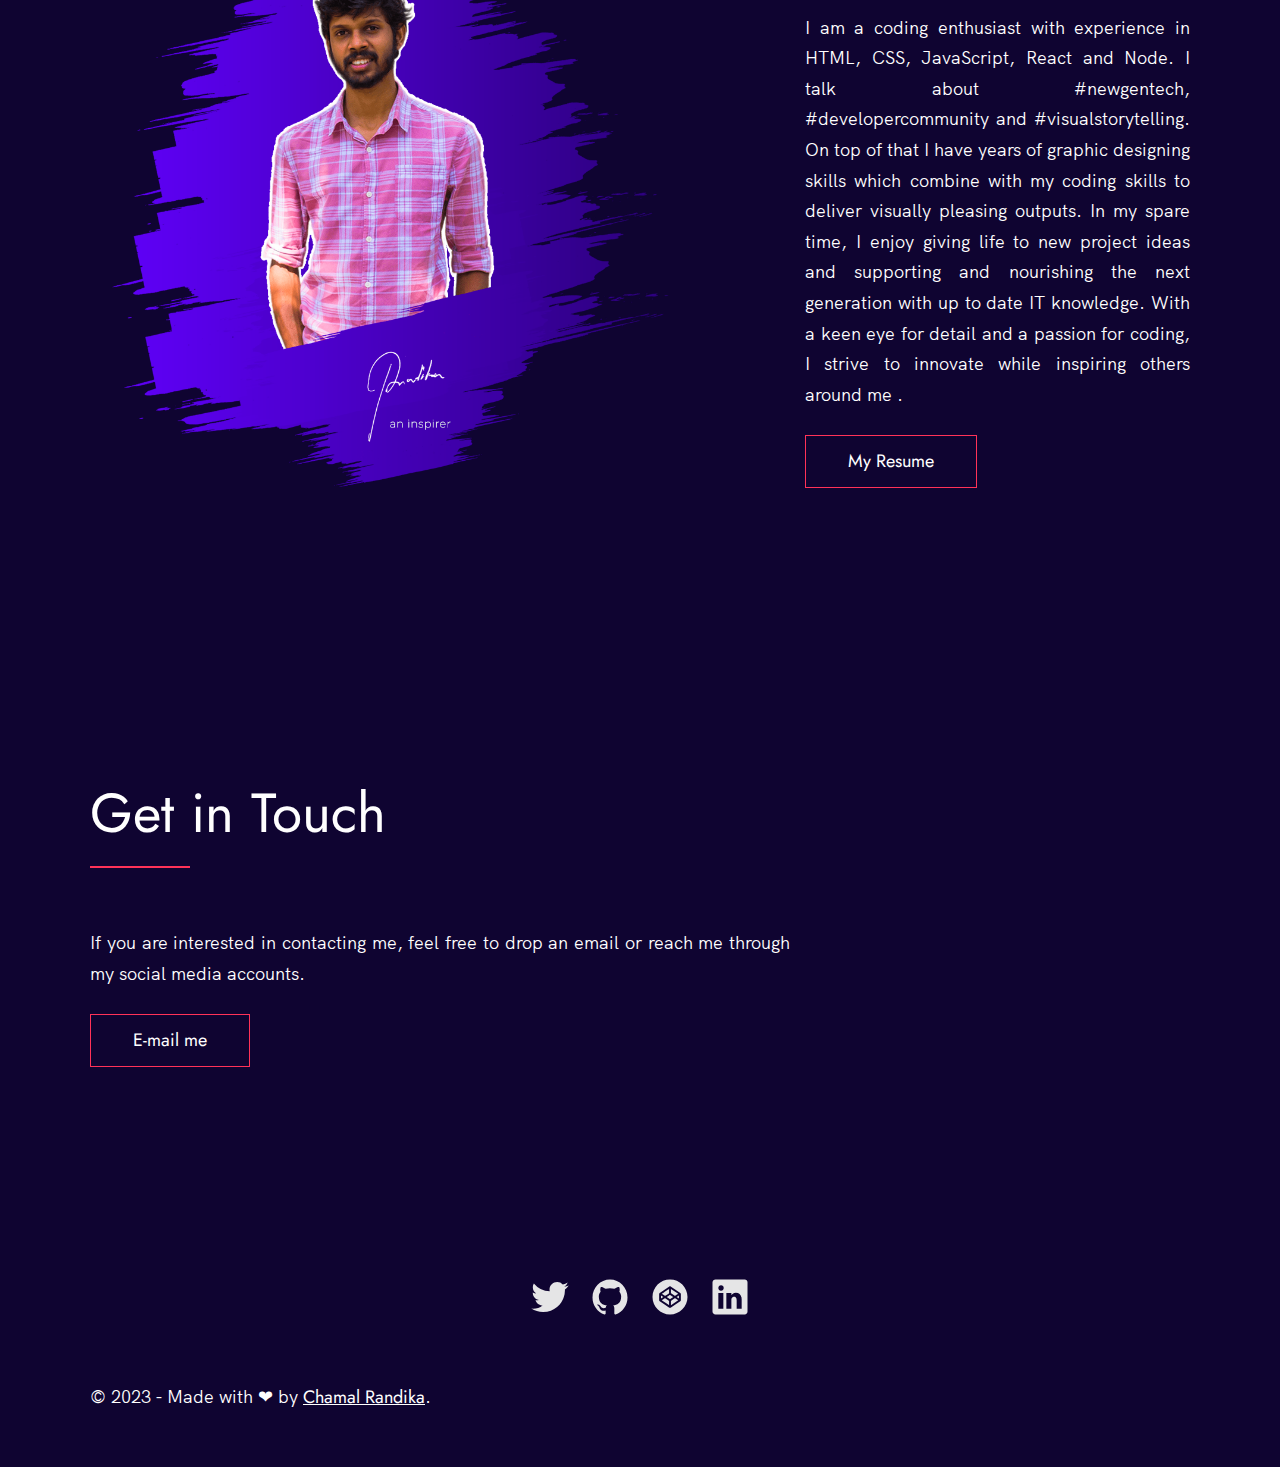
==== commit c91c4e9f: "Adjustments to text alignments" ====
--- a/index.html
+++ b/index.html
@@ -10,8 +10,8 @@
     Chamal Randika | an inspirer.
   </title>
 
-  <meta name="description" content="Add small description of yourslef.">
-  <meta name="keywords" content="Put your name, skills and some coding keywords" />
+  <meta name="description" content="">
+  <meta name="keywords" content="" />
   <link rel="stylesheet" href="index.css" />
 </head>
 
@@ -25,7 +25,6 @@
         <ul class="nav__items">
           <li class="nav__item"><a href="#work" class="nav__link">Work</a></li>
           <li class="nav__item"><a href="#charity" class="nav__link">Charity</a></li>
-          <!--<li class="nav__item"><a href="#clients" class="nav__link">Clients</a></li>-->
           <li class="nav__item">
             <a href="#about" class="nav__link">About</a>
           </li>
@@ -35,18 +34,18 @@
         </ul>
       </nav>
     </div>
-    <div class="header__text-box row">
+    <div class="header__text-box">
       <div class="header__text">
-        <h1 class="header__text-hi">Hi,</h1>
-        <h1 class="heading-primary">
-          <span>I'm Chamal Randika</span>
-        </h1>
-        <div>
-          <p class="header__text-special-p">A programmer who enjoy giving life to new project ideas.</p>
-        </div>
-        <a href="#contact" class="btn btn--pink">Get in touch</a>
-      </div>
-    </div>
+    <h1 class="header__text-hi">Hi,</h1>
+    <h1 class="heading-primary">
+      <span class="header__text-name">I'm Chamal Randika</span>
+    </h1>
+    <div>
+      <p class="header__text-special-p">A programmer who enjoy giving life to new project ideas.</p>
+    </div>
+    <a href="#contact" class="btn btn--pink">Get in touch</a>
+  </div>
+  </div>
   </header>
 
   <main role="main">
@@ -138,22 +137,6 @@
         </div>
       </div>
     </section>
-
-    <!-- ***** Clients currently disabled***** -->
-
-    <!--<section class="client" id="clients">
-      <div class="row">
-        <h2>Clients</h2>
-        <div class="client__logos">
-          <img src="./images/.png" class="client__logo" alt="Company 2" />
-          <img src="./images/.png" class="client__logo" alt="Company 3" />
-          <img src="./images/.png" class="client__logo" alt="Company 1" />
-          <img src="./images/.png" class="client__logo" alt="Company 1" />
-          <img src="./images/.png" class="client__logo" alt="Company 3" />
-          <img src="./images/.png" class="client__logo" alt="Company 1" />
-        </div>
-      </div>
-    </section>-->
 
 <!--Charity Section-->
 
@@ -262,7 +245,7 @@
           </a>
         </li>
         <li class="footer__social-link-item">
-          <a href="https://codepen.io/" target="_blank" title="Link to Codepen Profile">
+          <a href="https://codepen.io/Chamal1120" target="_blank" title="Link to Codepen Profile">
             <img src="./images/codepen.svg" class="footer__social-image" alt="Codepen">
           </a>
         </li>
--- a/index.css
+++ b/index.css
@@ -339,9 +339,16 @@
 /* --------------------------------------- */
 
 .nav {
+    position: fixed;
+    top: 0;
+    left: 0;
+    width: 100%;
     display: flex;
     justify-content: flex-end;
-    padding: var(--gutter-normal) 0;
+    padding: var(--gutter-normal) 30px;
+    background-color: rgba(15, 4, 49, 0.72);
+    backdrop-filter: blur(10px);
+    z-index: 100;
 }
 
 .nav__items {
@@ -407,19 +414,19 @@
 /* --------------------------------------- */
 
 .header {
-    background: linear-gradient(rgba(0,0,0, .1), rgba(0,0,0, .4)),
-    url('./images/header.jpg');
+    background: #0f0431;
     height: 100vh;
-    background-size: cover;
-    background-attachment: fixed;
-    background-position: 70%;
     font-size: var(--font-size-normal);
 }
 
 .header__text {
     position: absolute;
-    top: 50%;
+    top: 60%;
     transform: translateY(-50%);
+}
+
+.header__text-hi {
+    margin-bottom: 3rem;
 }
 
 .header__text p {
@@ -432,12 +439,22 @@
 @media(max-width: 500px) {
     .header {
         text-align: center;
-    }
-
-    .header__text p {
-        transform: scale(.8);
-    }
-}
+        height: 70vh;
+    }
+
+    .header__text-box {
+        position: relative;
+        top: 55%;
+        right: 5%;
+        padding: 30px;
+        transform: translateY(-50%);
+    }
+
+    .header__text-hi{
+        margin-bottom: 5rem;
+    }
+}
+
 
 /* --------------------------------------- */
 /* ----- Work ----- */
@@ -475,7 +492,6 @@
 }
 
 .work__list {
-    /* list-style-type: square; */
     list-style-position: inside;
     margin-bottom: var(--gutter-normal);
 }
@@ -572,34 +588,6 @@
 }
 
 /* --------------------------------------- */
-/* ----- Clients ----- */
-/* --------------------------------------- */
-
-/*.client__logos {
-    display: flex;
-    justify-content: space-between;
-    filter: invert(100%) grayscale(100%) opacity(.8);
-}
-
-.client__logo {
-    height: 6.5rem;
-    max-width: 18rem;
-}
-
-@media(max-width: 1240px) {
-    .client__logos {
-        overflow-x: scroll;
-        padding: var(--gutter-normal);
-    }
-
-    .client__logo:not(:last-of-type) {
-        margin-right: var(--gutter-medium);
-    }
-}*/
-
-
-
-/* --------------------------------------- */
 /* ----- About ----- */
 /* --------------------------------------- */
 
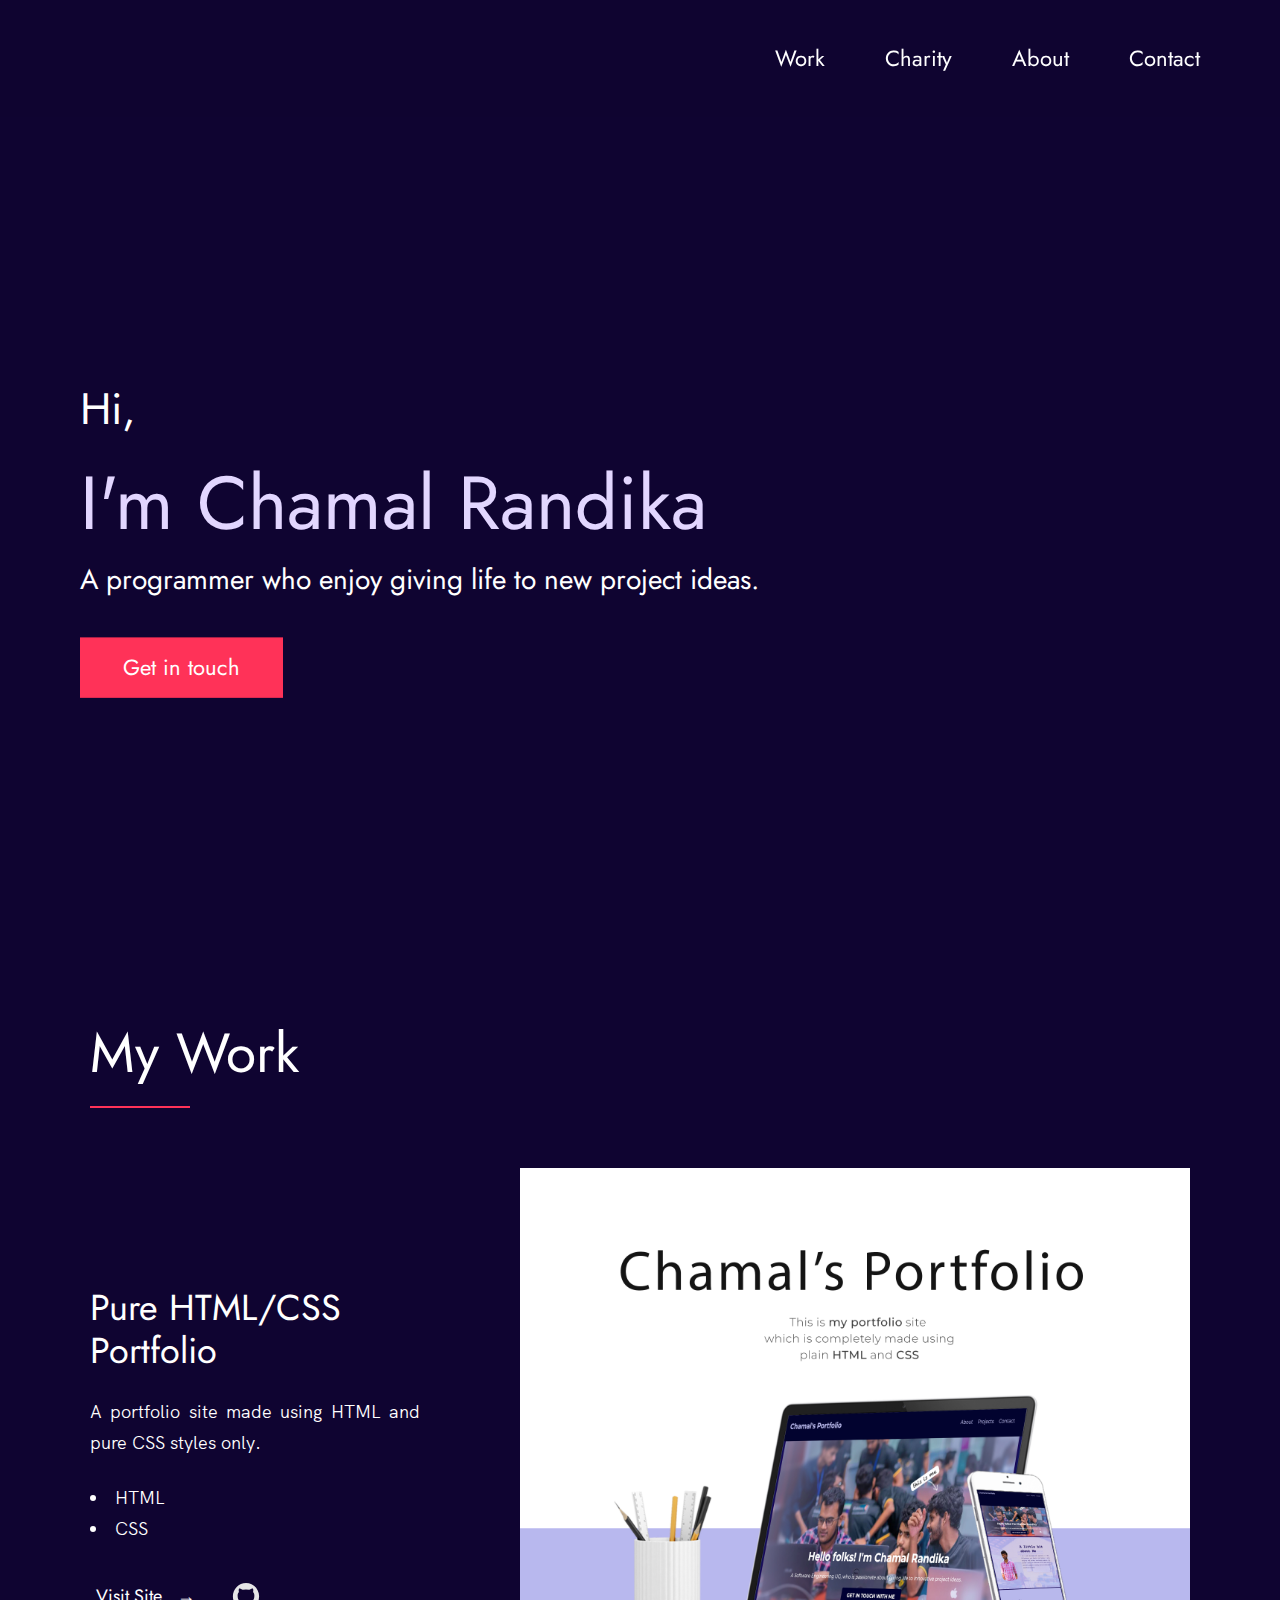
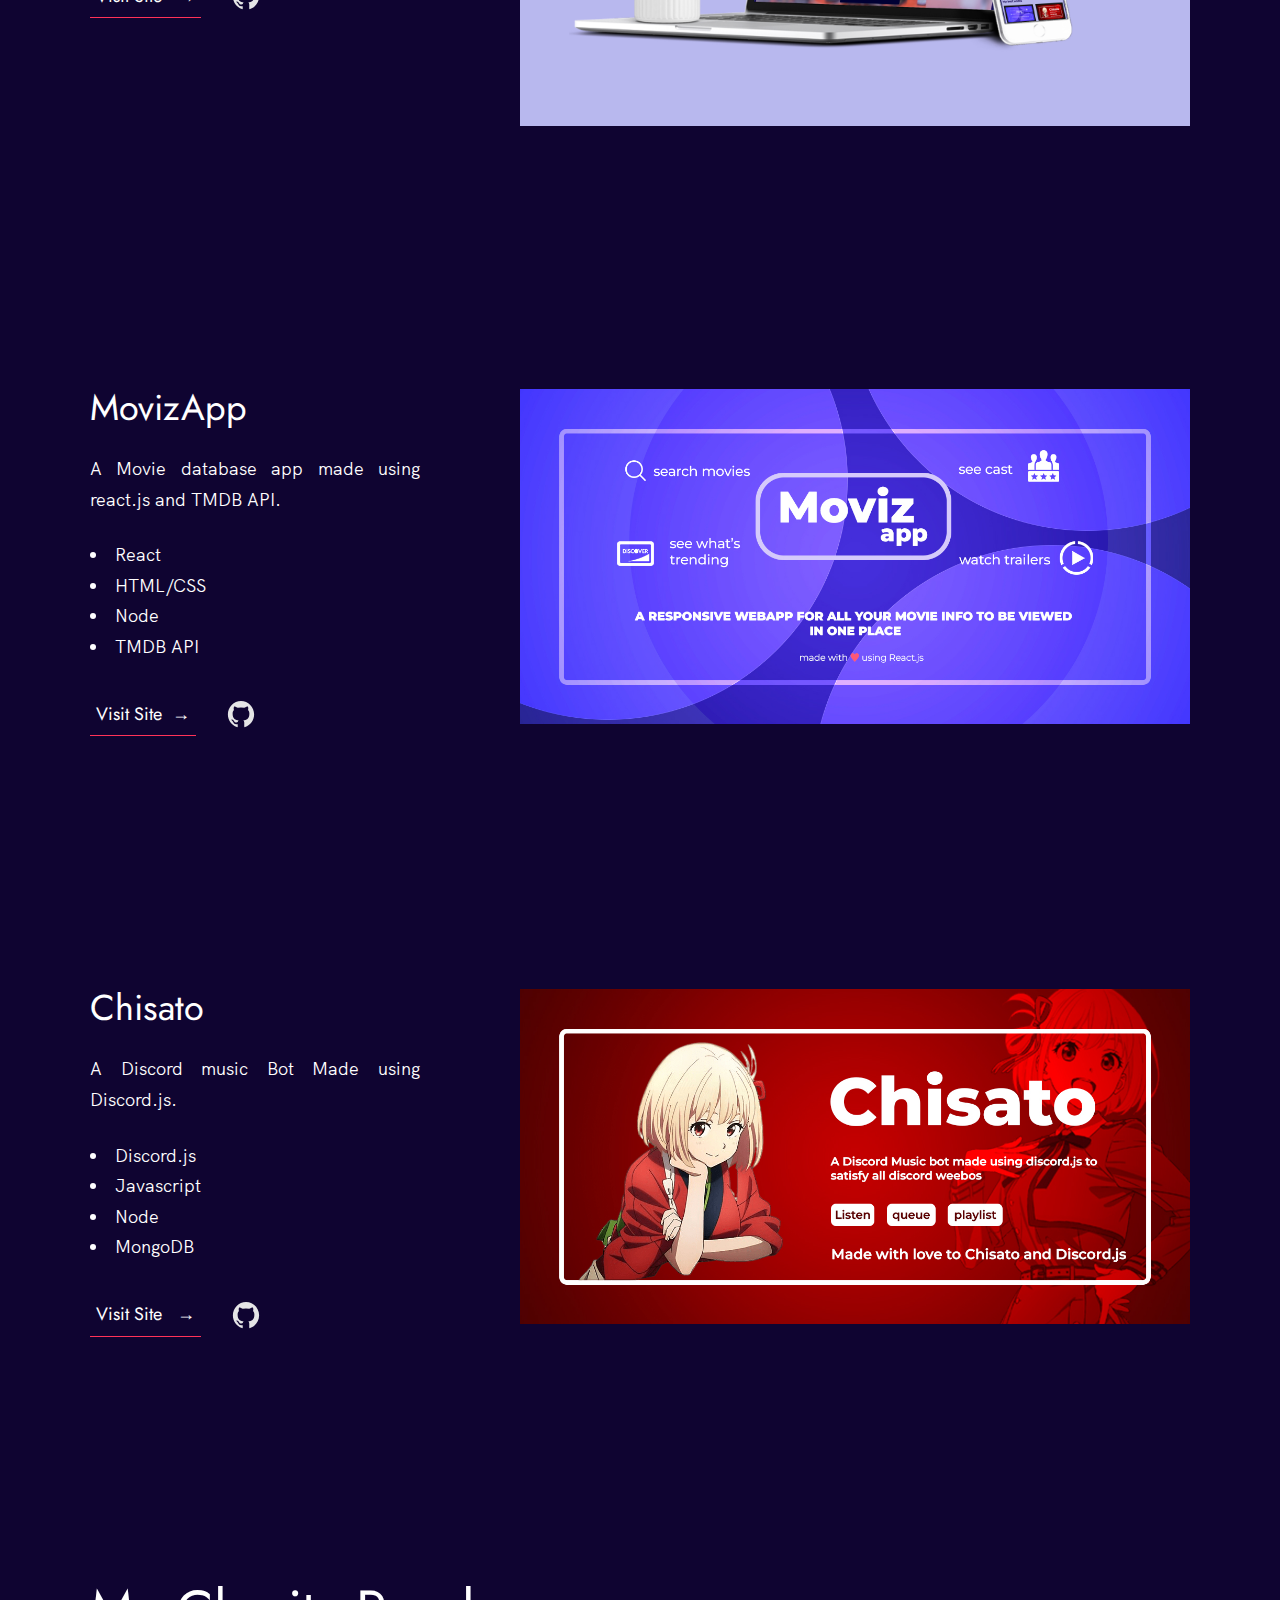
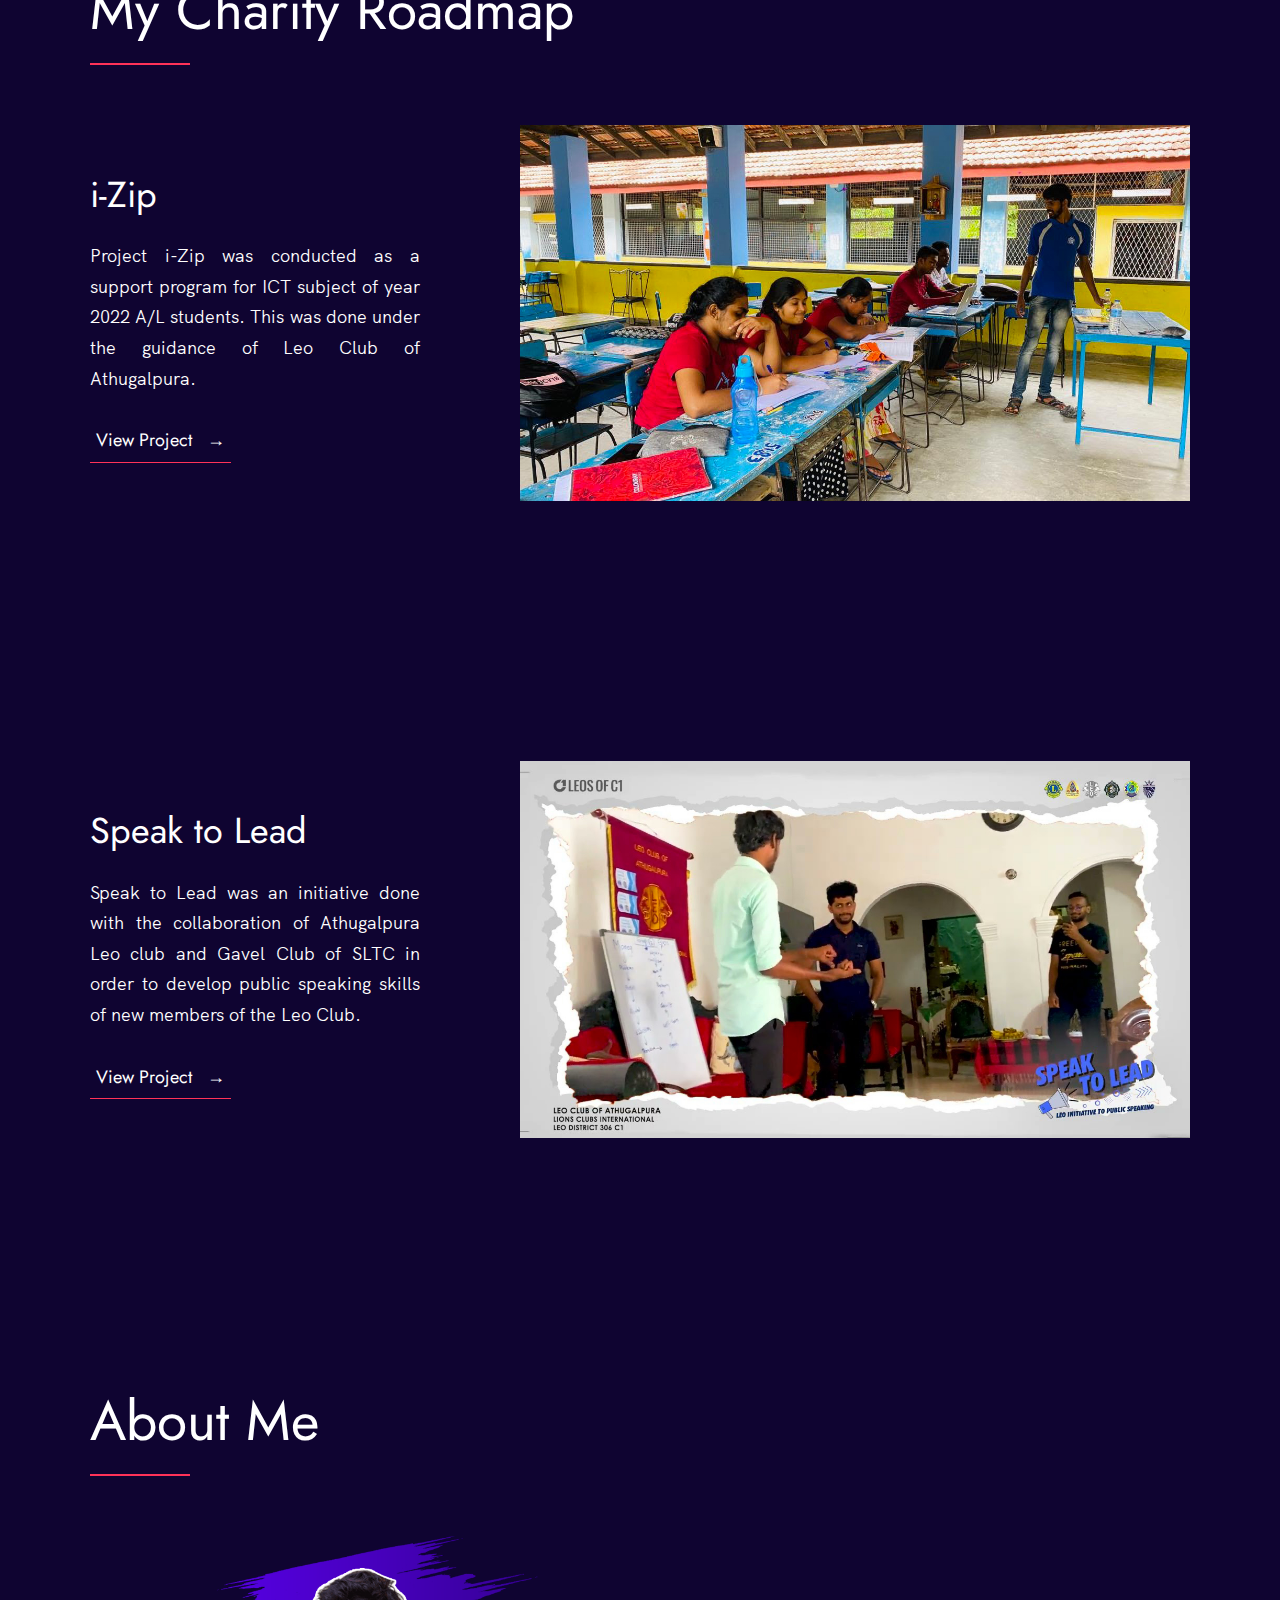
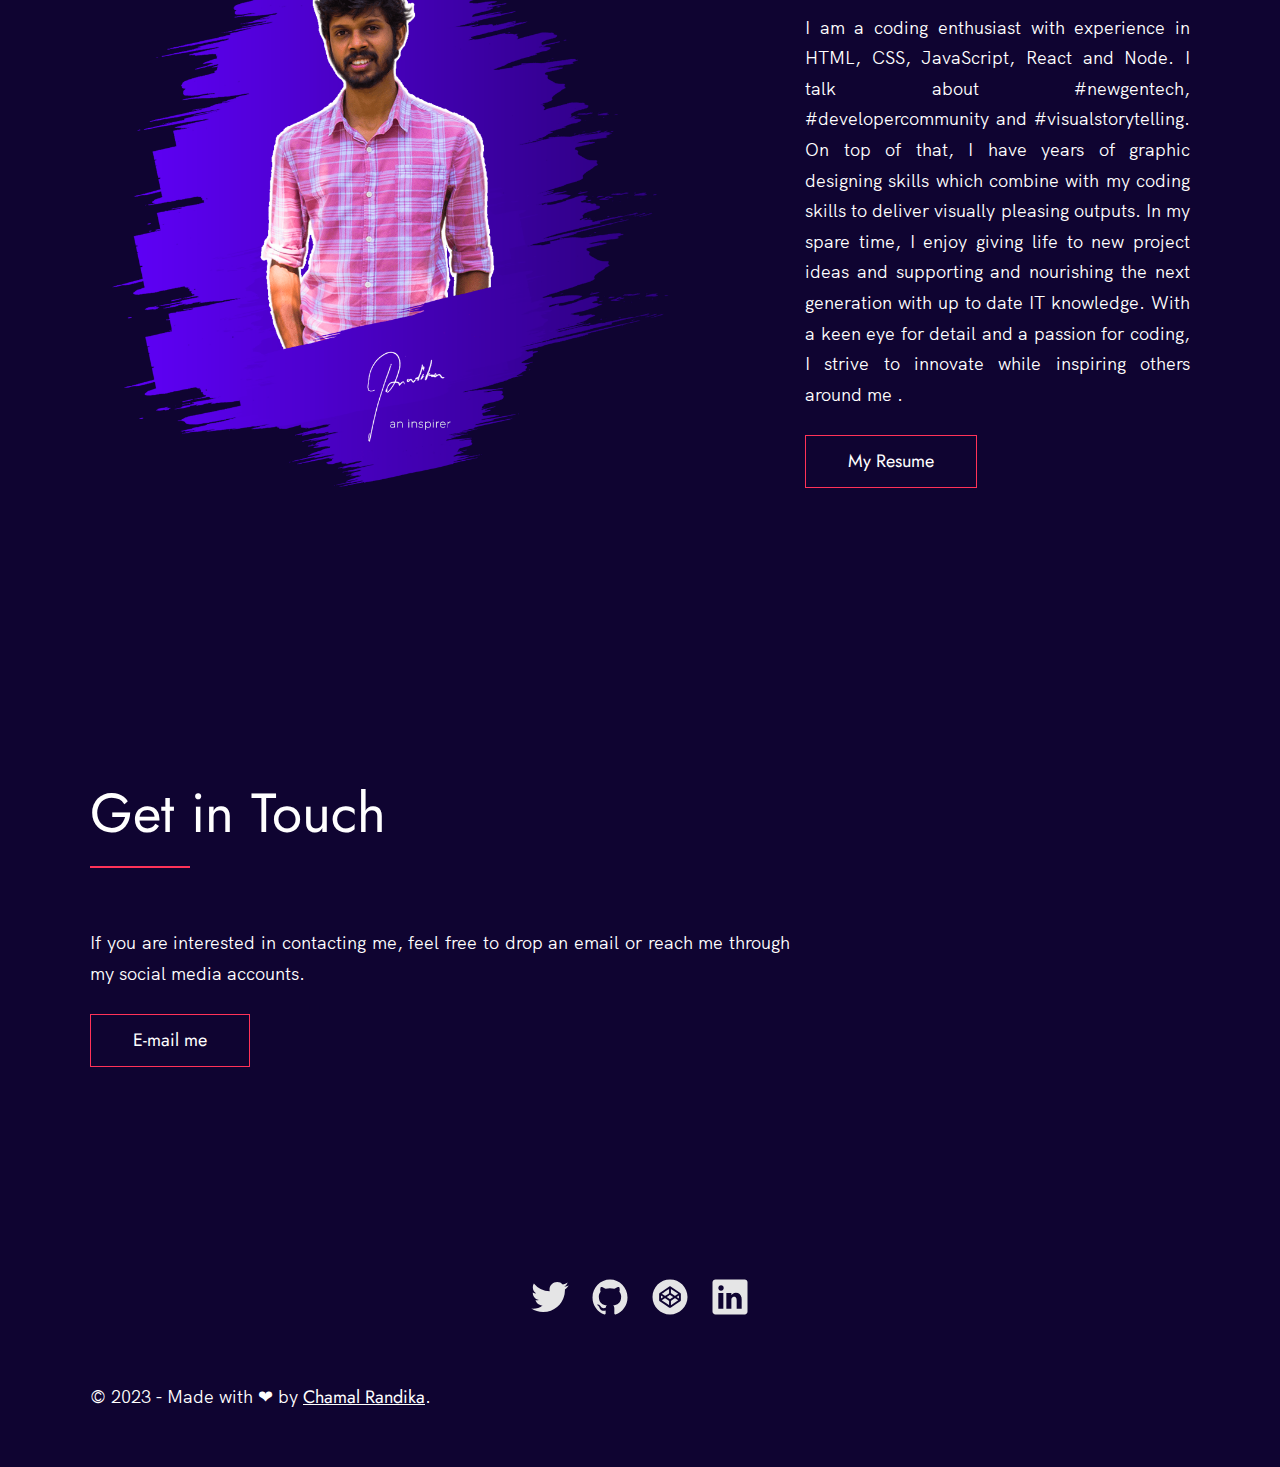
==== commit bb39e5d9: "Adjustments to text alignments" ====
--- a/index.html
+++ b/index.html
@@ -10,8 +10,8 @@
     Chamal Randika | an inspirer.
   </title>
 
-  <meta name="description" content="">
-  <meta name="keywords" content="" />
+  <meta name="description" content="Hi, I'm Chamal Randika. This is my portfolio website.">
+  <meta name="keywords" content="Chamal Randika, Portfolio" />
   <link rel="stylesheet" href="index.css" />
 </head>
 
@@ -196,14 +196,14 @@
           <div class="about__text">
             <p>
               I am a coding enthusiast with experience in HTML, CSS, JavaScript, React and Node.
-              I talk about #newgentech, #developercommunity and #visualstorytelling. On top of that I have years of graphic
+              I talk about #newgentech, #developercommunity and #visualstorytelling. On top of that, I have years of graphic
               designing skills which combine with my coding skills to deliver visually pleasing outputs.
               In my spare time, I enjoy giving life to new project ideas and supporting and nourishing
               the next generation with up to date IT knowledge. With a keen eye for detail and a passion for coding,
               I strive to innovate while inspiring others around me .
             </p>
 
-            <a href="cv/chamal Randika-resume.pdf" target="_blank" class="btn">My Resume</a>
+            <a href="https://drive.google.com/file/d/1fdEmKWjDRnVGoTgYYmbS6zSBbUoWEKp3/view?usp=sharing" target="_blank" class="btn">My Resume</a>
           </div>
 
           <div class="about__photo-container">
--- a/index.css
+++ b/index.css
@@ -345,7 +345,7 @@
     width: 100%;
     display: flex;
     justify-content: flex-end;
-    padding: var(--gutter-normal) 30px;
+    padding: var(--gutter-normal) 80px;
     background-color: rgba(15, 4, 49, 0.72);
     backdrop-filter: blur(10px);
     z-index: 100;
@@ -423,6 +423,7 @@
     position: absolute;
     top: 60%;
     transform: translateY(-50%);
+    padding: 80px;
 }
 
 .header__text-hi {
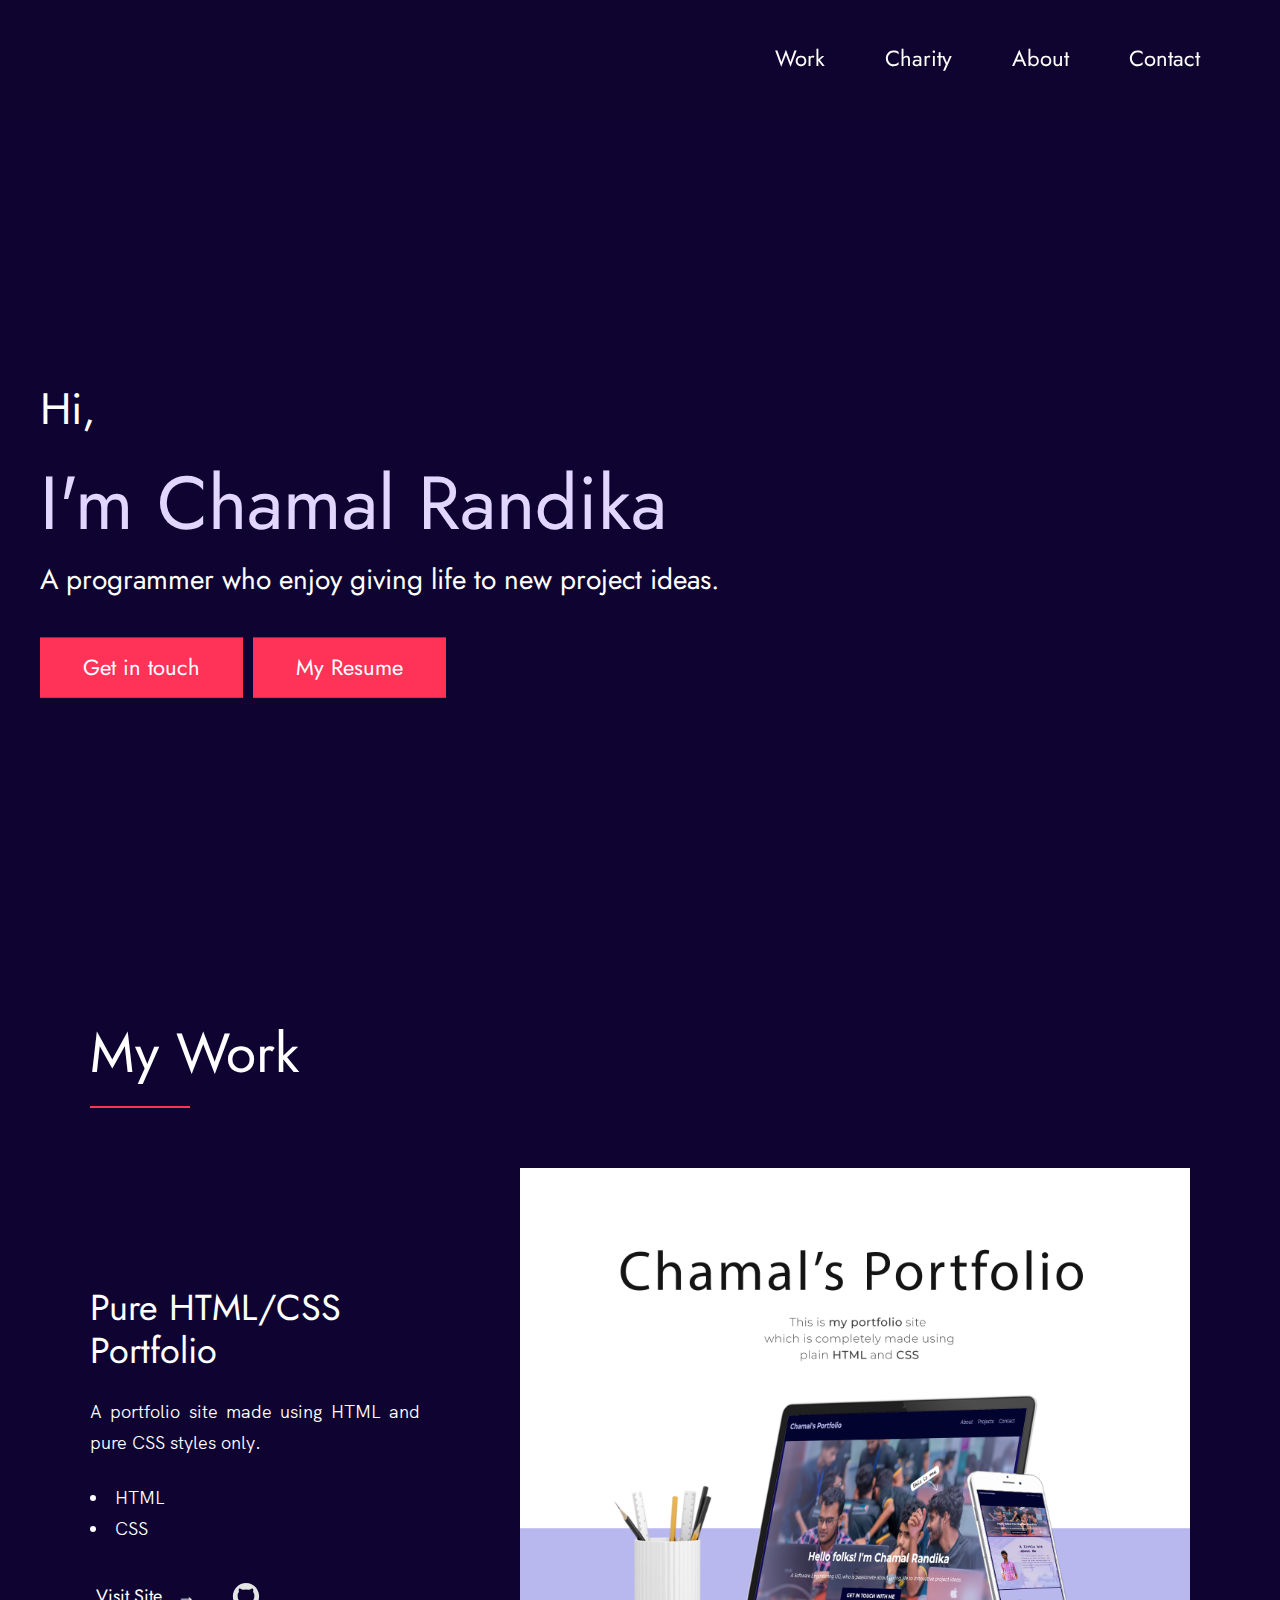
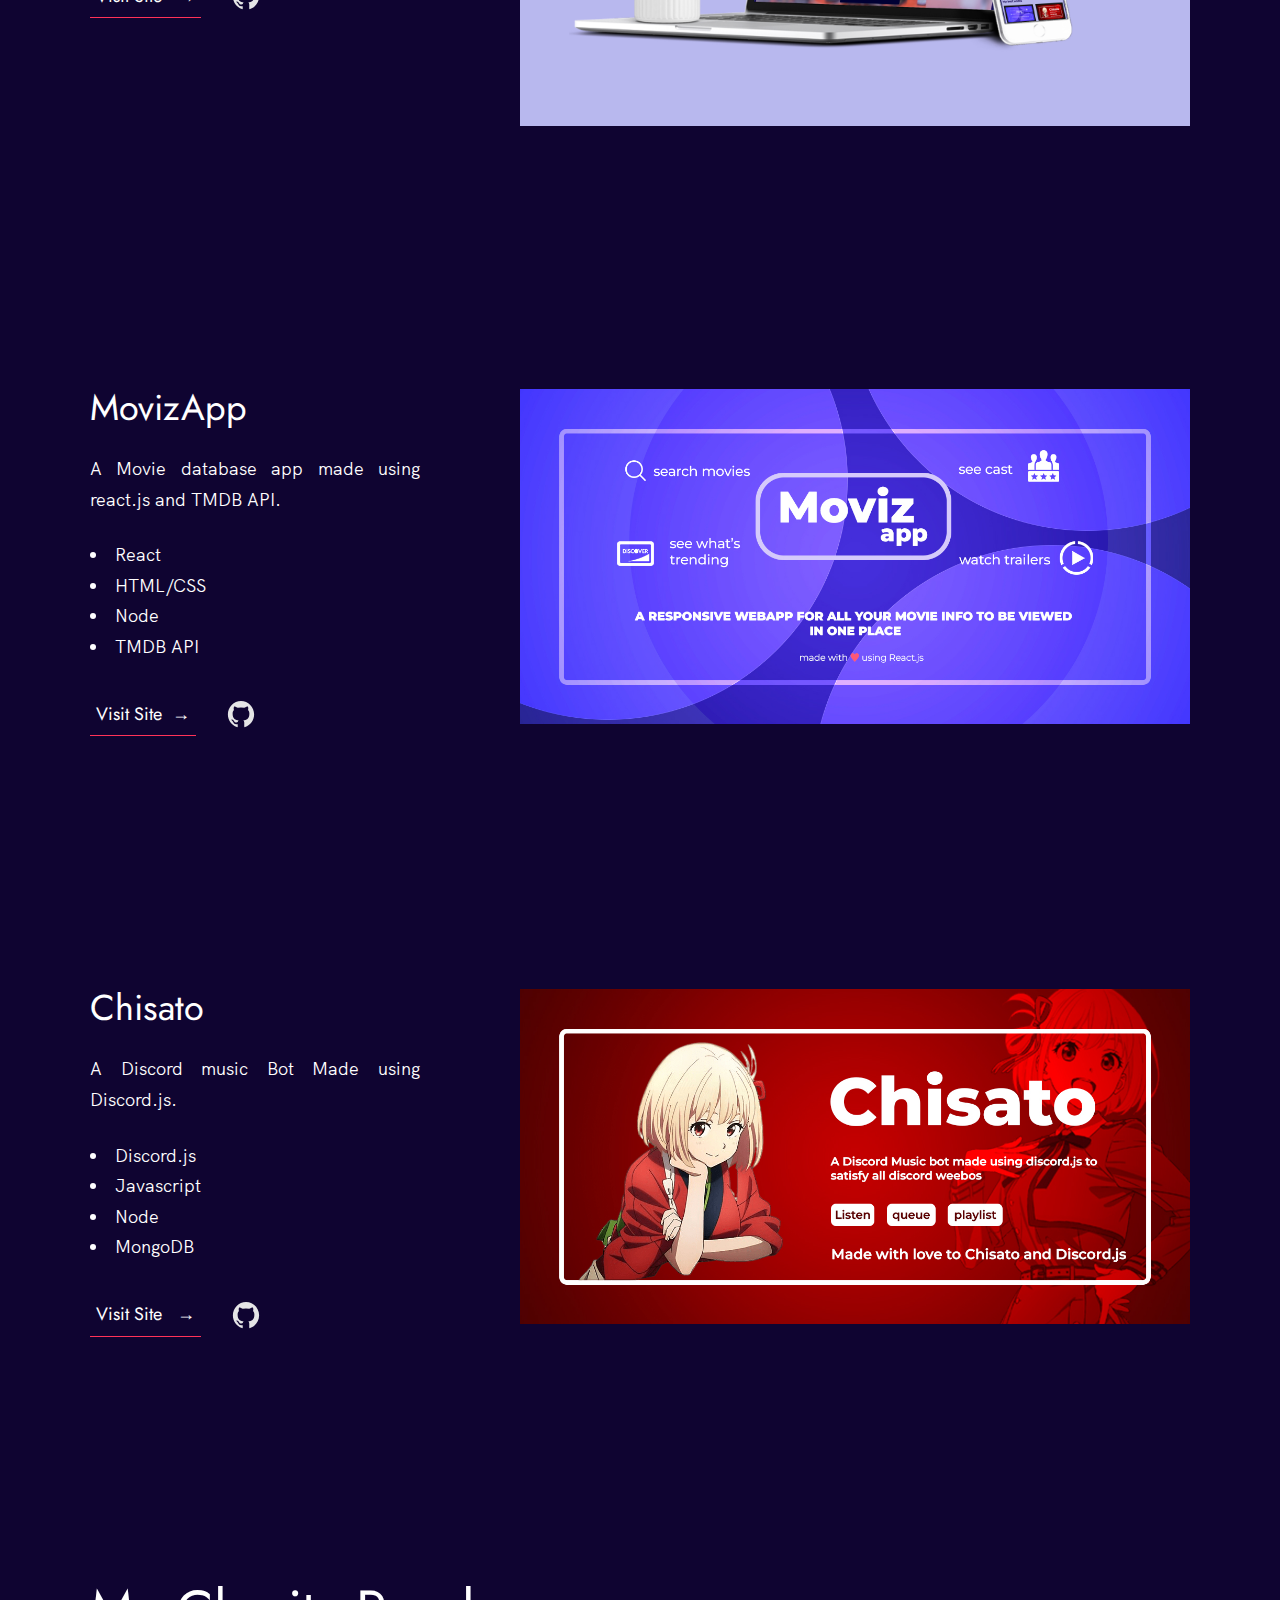
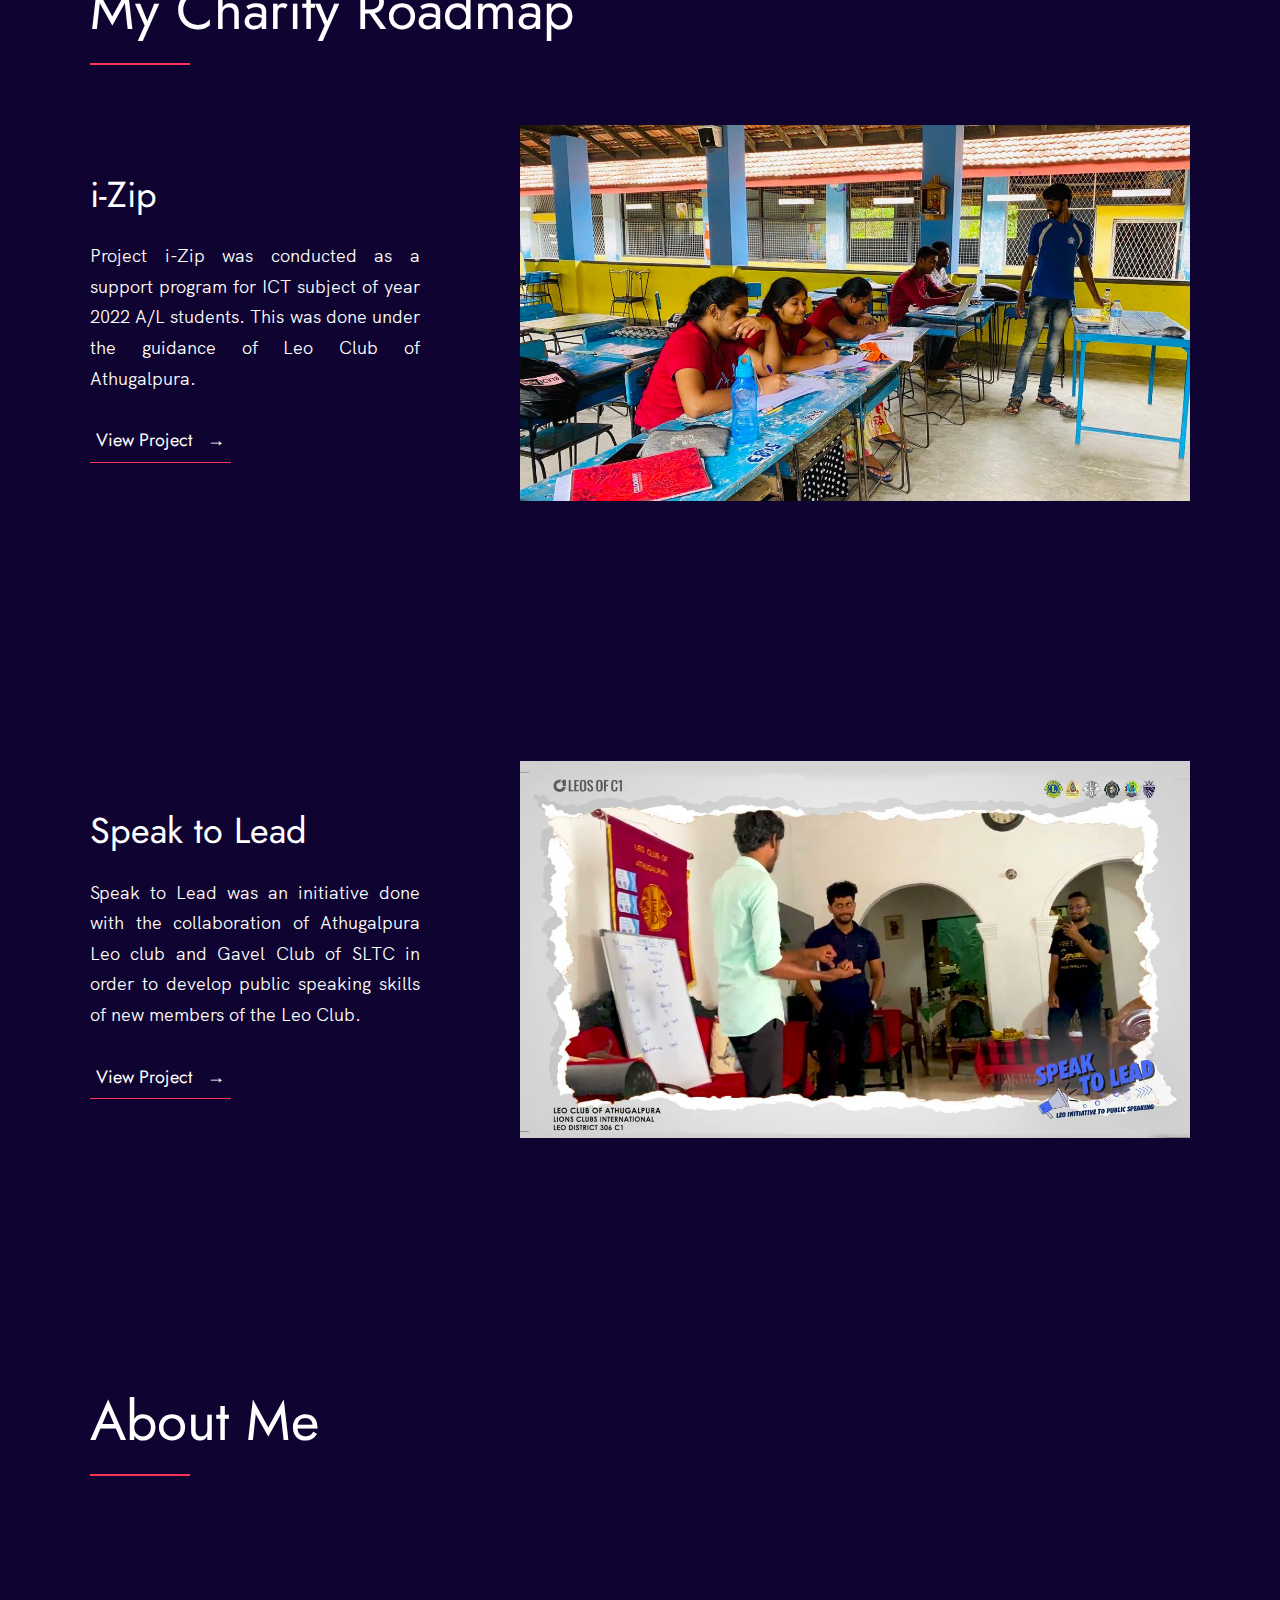
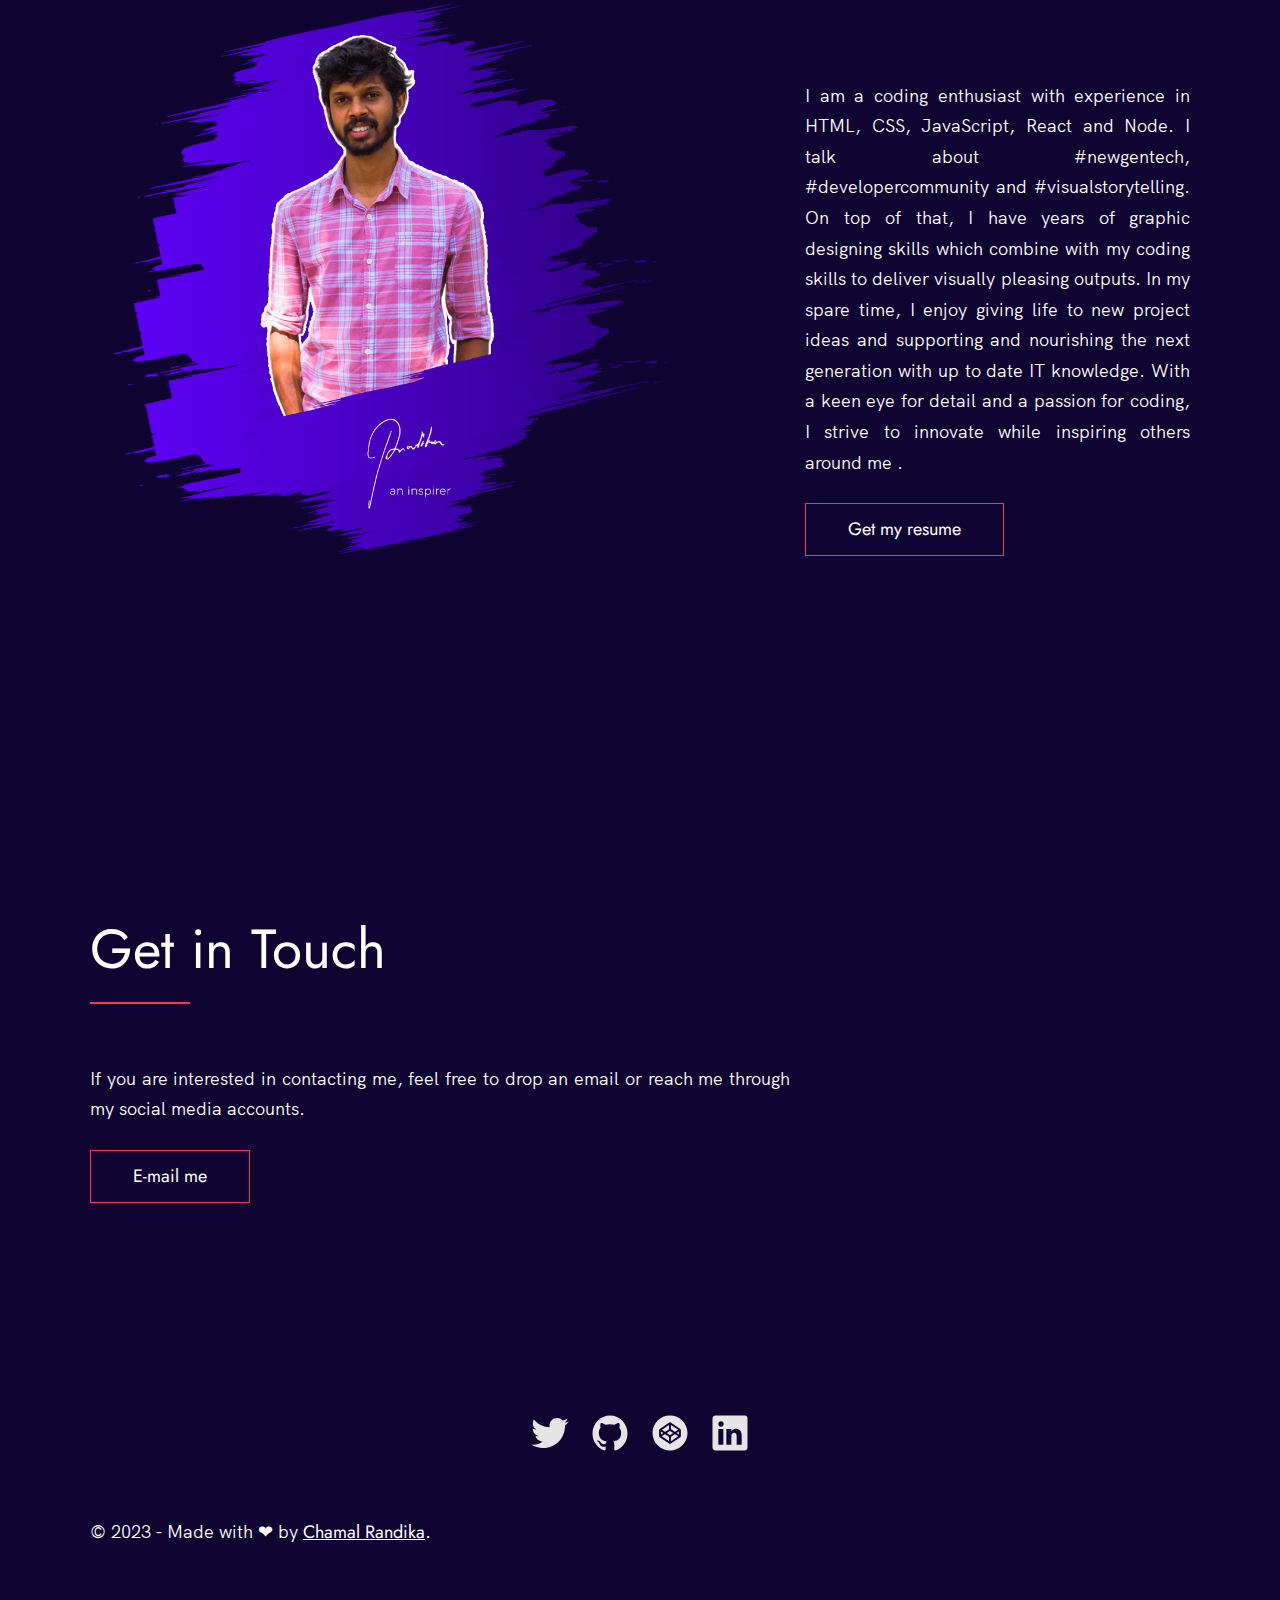
==== commit c7670b87: "Adjustments to text alignments" ====
--- a/index.html
+++ b/index.html
@@ -43,8 +43,11 @@
     <div>
       <p class="header__text-special-p">A programmer who enjoy giving life to new project ideas.</p>
     </div>
+    <div class="btn-group">
     <a href="#contact" class="btn btn--pink">Get in touch</a>
-  </div>
+    <a href="#resume" class="btn btn--pink2">My Resume</a>
+    </div>
+      </div>
   </div>
   </header>
 
@@ -194,16 +197,17 @@
         <h2>About Me</h2>
         <div class="about__content">
           <div class="about__text">
-            <p>
-              I am a coding enthusiast with experience in HTML, CSS, JavaScript, React and Node.
-              I talk about #newgentech, #developercommunity and #visualstorytelling. On top of that, I have years of graphic
-              designing skills which combine with my coding skills to deliver visually pleasing outputs.
-              In my spare time, I enjoy giving life to new project ideas and supporting and nourishing
-              the next generation with up to date IT knowledge. With a keen eye for detail and a passion for coding,
-              I strive to innovate while inspiring others around me .
-            </p>
-
-            <a href="https://drive.google.com/file/d/1fdEmKWjDRnVGoTgYYmbS6zSBbUoWEKp3/view?usp=sharing" target="_blank" class="btn">My Resume</a>
+            <section class="resume" id="resume">
+              <p>
+                I am a coding enthusiast with experience in HTML, CSS, JavaScript, React and Node.
+                I talk about #newgentech, #developercommunity and #visualstorytelling. On top of that, I have years of graphic
+                designing skills which combine with my coding skills to deliver visually pleasing outputs.
+                In my spare time, I enjoy giving life to new project ideas and supporting and nourishing
+                the next generation with up to date IT knowledge. With a keen eye for detail and a passion for coding,
+                I strive to innovate while inspiring others around me .
+              </p>
+              <a href="https://drive.google.com/file/d/1fdEmKWjDRnVGoTgYYmbS6zSBbUoWEKp3/view?usp=sharing" target="_blank" class="btn" id="myResume">Get my resume</a>
+            </section>
           </div>
 
           <div class="about__photo-container">
--- a/index.css
+++ b/index.css
@@ -216,6 +216,10 @@
     color: var(--pink);
 }
 
+.btn-group {
+    display: flex;
+}
+
 .btn {
     position: relative;
     display: inline-block;
@@ -224,6 +228,7 @@
     color: inherit;
     border: 1px solid  var(--pink);
     font-weight: 400;
+    margin-right: 1rem;
 }
 
 .btn:focus {
@@ -263,6 +268,31 @@
     background: transparent;
 }
 
+.btn--pink2 {
+    background: var(--pink);
+    transition: all 0.2s;
+}
+
+.btn--pink2::after {
+    display: none;
+}
+
+.btn--pink2:hover,
+.btn--pink2:focus {
+    background: transparent;
+}
+
+@media(max-width: 500px) {
+    .btn-group {
+        display: unset;
+        font-size: 12px;
+        margin-top: 5rem;
+    }
+    .btn--pink {
+        margin-bottom: 3rem;
+    }
+}
+
 .link__text {
     position: relative;
     display: inline-block;
@@ -423,7 +453,7 @@
     position: absolute;
     top: 60%;
     transform: translateY(-50%);
-    padding: 80px;
+    padding: 40px;
 }
 
 .header__text-hi {
@@ -440,12 +470,12 @@
 @media(max-width: 500px) {
     .header {
         text-align: center;
-        height: 70vh;
+        height: 80vh;
     }
 
     .header__text-box {
         position: relative;
-        top: 55%;
+        top: 60%;
         right: 5%;
         padding: 30px;
         transform: translateY(-50%);
